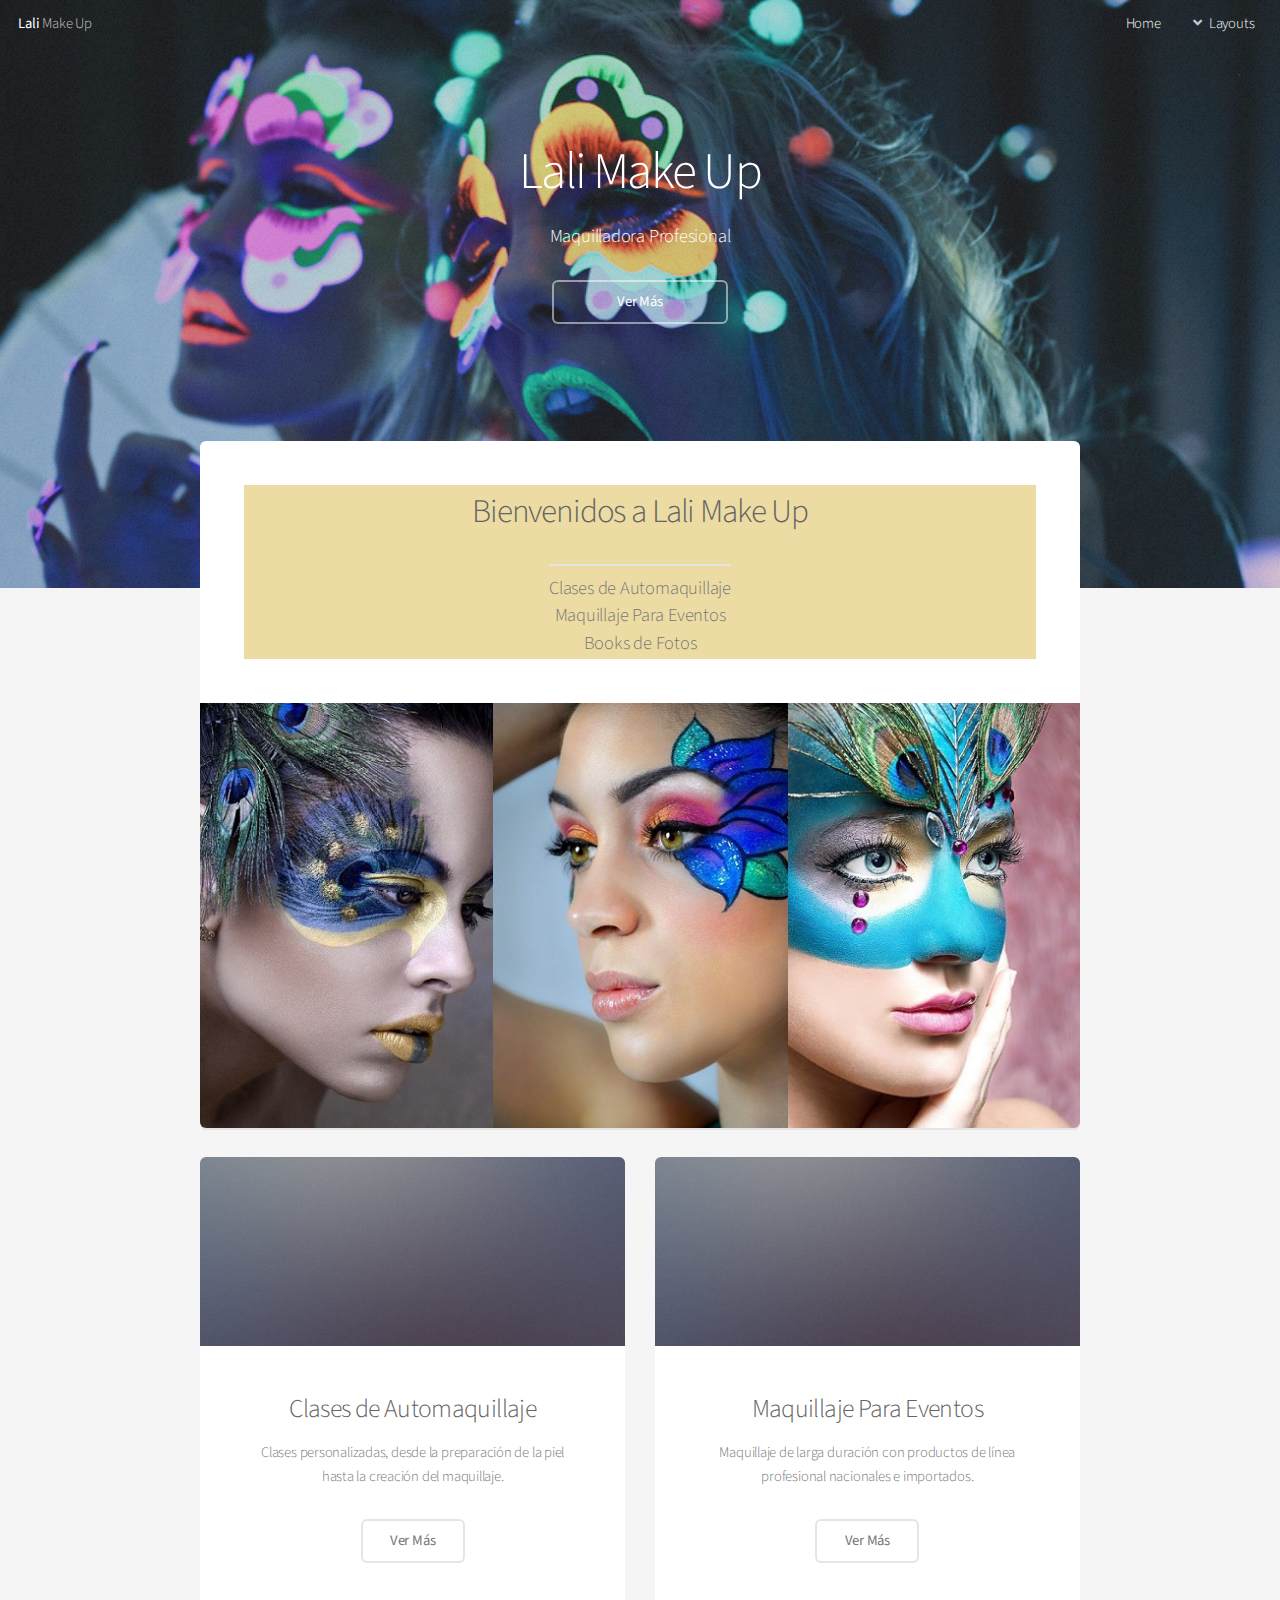
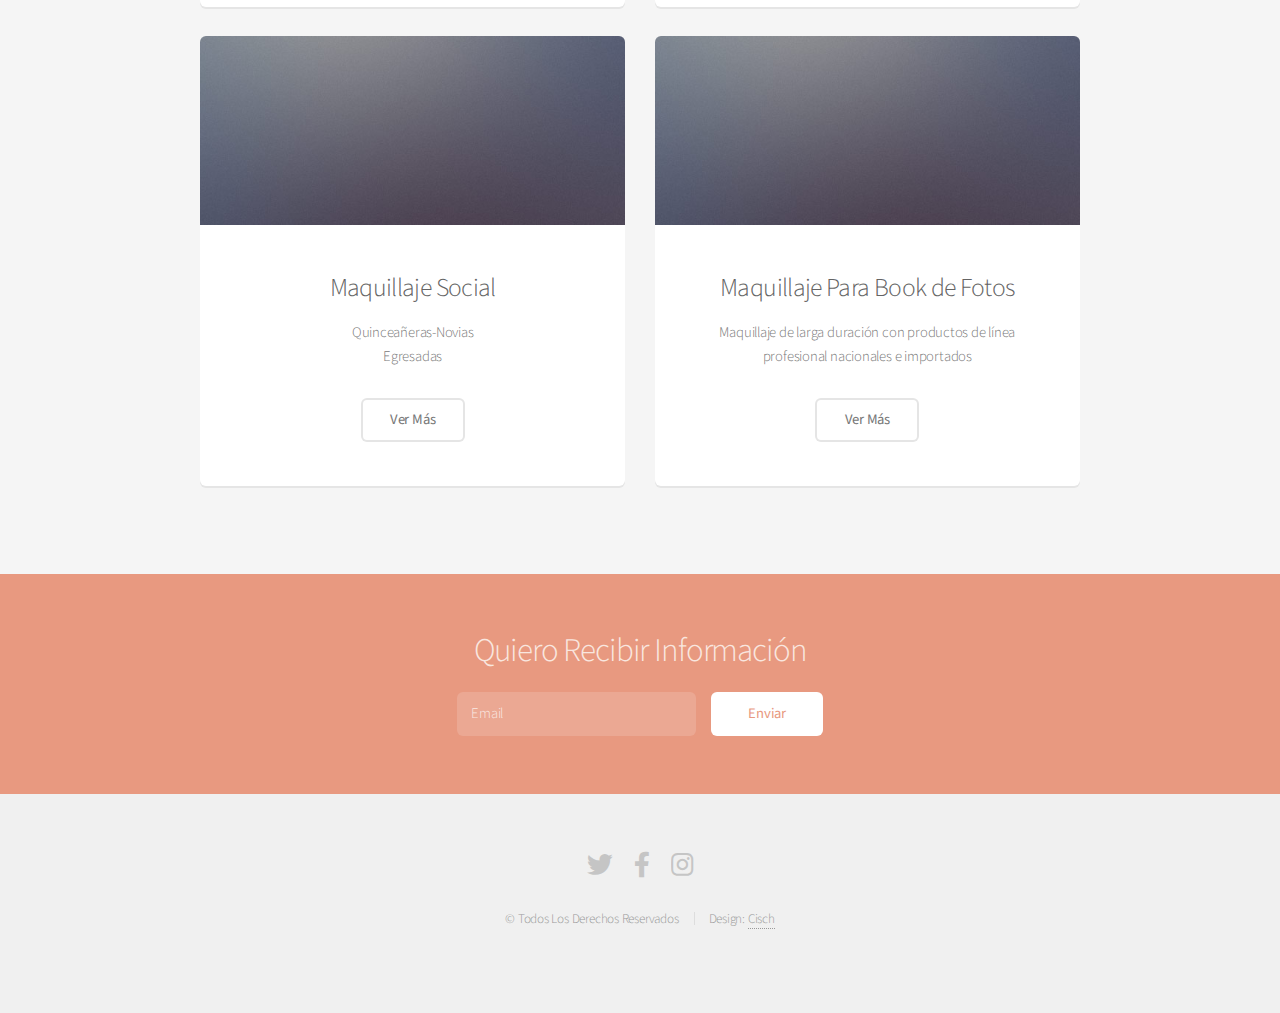
==== Agustina/Maquetado/index.html @ fdf8bd2b "Lali" ====
<!DOCTYPE HTML>
<html>

<head>
	<title>Lali MakeUp</title>
	<meta charset="utf-8" />
	<meta name="viewport" content="width=device-width, initial-scale=1, user-scalable=no" />
	<link rel="stylesheet" href="assets/css/main.css" />
</head>

<body class="landing is-preload">
	<div id="page-wrapper">
		<header id="header" class="alt">
			<h1><a href="index.html">Lali</a> Make Up</h1>
			<nav id="nav">
				<ul>
					<li><a href="index.html">Home</a></li>
					<li>
						<a href="#" class="icon solid fa-angle-down">Layouts</a>
						<ul>
							<li><a href="generic.html">Nosotros</a></li>
							<li><a href="contact.html">Contacto</a></li>
							<!-- <li><a href="elements.html">Elements</a></li> -->
							<li>
								<a href="#">Maquillajes</a>
								<ul>
									<li><a href="#">Automaquillaje</a></li>
									<li><a href="#">Eventos</a></li>
									<li><a href="#">Book de Fotos</a></li>
									<li><a href="#">Social</a></li>
								</ul>
							</li>
						</ul>
					</li>
				</ul>
			</nav>
		</header>

		<!-- Banner -->
		<section id="banner">
			<h2>Lali Make Up</h2>
			<p>Maquilladora Profesional</p>
			<ul class="actions special">
				<li><a href="#" class="button">Ver Más</a></li>
			</ul>
		</section>

		<!-- Main -->
		<section id="main" class="container">

			<section class="box special">
				<header class="major">
					<h2>Bienvenidos a Lali Make Up
						<br />
					</h2>
					<p>Clases de Automaquillaje
						<br />
						Maquillaje Para Eventos
						<br />
						Books de Fotos
					</p>
				</header>
				<span class="image featured"><img src="images/pic01.jpg" alt="" /></span>
			</section>

			<!-- <section class="box special features">
						<div class="features-row">
							<section>
								<span class="icon solid major fa-bolt accent2"></span>
								<h3>Magna etiam</h3>
								<p>Integer volutpat ante et accumsan commophasellus sed aliquam feugiat lorem aliquet ut enim rutrum phasellus iaculis accumsan dolore magna aliquam veroeros.</p>
							</section>
							<section>
								<span class="icon solid major fa-chart-area accent3"></span>
								<h3>Ipsum dolor</h3>
								<p>Integer volutpat ante et accumsan commophasellus sed aliquam feugiat lorem aliquet ut enim rutrum phasellus iaculis accumsan dolore magna aliquam veroeros.</p>
							</section>
						</div>
						<div class="features-row">
							<section>
								<span class="icon solid major fa-cloud accent4"></span>
								<h3>Sed feugiat</h3>
								<p>Integer volutpat ante et accumsan commophasellus sed aliquam feugiat lorem aliquet ut enim rutrum phasellus iaculis accumsan dolore magna aliquam veroeros.</p>
							</section>
							<section>
								<span class="icon solid major fa-lock accent5"></span>
								<h3>Enim phasellus</h3>
								<p>Integer volutpat ante et accumsan commophasellus sed aliquam feugiat lorem aliquet ut enim rutrum phasellus iaculis accumsan dolore magna aliquam veroeros.</p>
							</section>
						</div>
					</section> -->

			<div class="row">
				<div class="col-6 col-12-narrower">

					<section class="box special">
						<span class="image featured"><img src="images/pic02.jpg" alt="" /></span>
						<h3>Clases de Automaquillaje</h3>
						<p>Clases personalizadas, desde la preparación de la piel hasta la creación del maquillaje.</p>
						<ul class="actions special">
							<li><a href="#" class="button alt">Ver Más</a></li>
						</ul>
					</section>

				</div>
				<div class="col-6 col-12-narrower">

					<section class="box special">
						<span class="image featured"><img src="images/pic03.jpg" alt="" /></span>
						<h3>Maquillaje Para Eventos</h3>
						<p>Maquillaje de larga duración con productos de línea profesional nacionales e importados.</p>
						<ul class="actions special">
							<li><a href="#" class="button alt">Ver Más</a></li>
						</ul>
					</section>

				</div>
			</div>
			<div class="row">
				<div class="col-6 col-12-narrower">

					<section class="box special">
						<span class="image featured"><img src="images/pic02.jpg" alt="" /></span>
						<h3>Maquillaje Social</h3>
						<p>Quinceañeras-Novias
							<br/>
							Egresadas
						</p>
						<ul class="actions special">
							<li><a href="#" class="button alt">Ver Más</a></li>
						</ul>
					</section>

				</div>
				<div class="col-6 col-12-narrower">

					<section class="box special">
						<span class="image featured"><img src="images/pic03.jpg" alt="" /></span>
						<h3>Maquillaje Para Book de Fotos</h3>
						<p>Maquillaje de larga duración con productos de línea profesional nacionales e importados</p>
						<ul class="actions special">
							<li><a href="#" class="button alt">Ver Más</a></li>
						</ul>
					</section>

				</div>
			</div>

		</section>



		<!-- CTA -->
		<section id="cta">

			<h2>Quiero Recibir Información</h2>
			<form>
				<div class="row gtr-50 gtr-uniform">
					<div class="col-8 col-12-mobilep">
						<input type="email" name="email" id="email" placeholder="Email" />
					</div>
					<div class="col-4 col-12-mobilep">
						<input type="submit" value="Enviar" class="fit" />
					</div>
				</div>
			</form>

		</section>

		<!-- Footer -->
		<footer id="footer">
			<ul class="icons">
				<li><a href="#" class="icon brands fa-twitter"><span class="label">Twitter</span></a></li>
				<li><a href="#" class="icon brands fa-facebook-f"><span class="label">Facebook</span></a></li>
				<li><a href="#" class="icon brands fa-instagram"><span class="label">Instagram</span></a></li>
			</ul>
			<ul class="copyright">
				<li>&copy; Todos Los Derechos Reservados</li>
				<li>Design: <a href="·">Cisch</a></li>
			</ul>
		</footer>

	</div>

	<!-- Scripts -->
	<script src="assets/js/jquery.min.js"></script>
	<script src="assets/js/jquery.dropotron.min.js"></script>
	<script src="assets/js/jquery.scrollex.min.js"></script>
	<script src="assets/js/browser.min.js"></script>
	<script src="assets/js/breakpoints.min.js"></script>
	<script src="assets/js/util.js"></script>
	<script src="assets/js/main.js"></script>

</body>

</html>
---- Agustina/Maquetado/assets/css/main.css ----
@import url("fontawesome-all.min.css");
@import url("https://fonts.googleapis.com/css?family=Source+Sans+Pro:300,400,300italic,400italic");

/*
	Alpha by HTML5 UP
	html5up.net | @ajlkn
	Free for personal and commercial use under the CCA 3.0 license (html5up.net/license)
*/

/* Reset */

/* Based on meyerweb.com/eric/tools/css/reset (v2.0 | 20110126 | License: public domain) */

	html, body, div, span, applet, object,
	iframe, h1, h2, h3, h4, h5, h6, p, blockquote,
	pre, a, abbr, acronym, address, big, cite,
	code, del, dfn, em, img, ins, kbd, q, s, samp,
	small, strike, strong, sub, sup, tt, var, b,
	u, i, center, dl, dt, dd, ol, ul, li, fieldset,
	form, label, legend, table, caption, tbody,
	tfoot, thead, tr, th, td, article, aside,
	canvas, details, embed, figure, figcaption,
	footer, header, hgroup, menu, nav, output, ruby,
	section, summary, time, mark, audio, video {
		margin: 0;
		padding: 0;
		border: 0;
		font-size: 100%;
		font: inherit;
		vertical-align: baseline;
	}

	article, aside, details, figcaption, figure,
	footer, header, hgroup, menu, nav, section {
		display: block;
	}

	body {
		line-height: 1;
	}

	ol, ul {
		list-style: none;
	}

	blockquote, q {
		quotes: none;
	}

		blockquote:before, blockquote:after, q:before, q:after {
			content: '';
			content: none;
		}

	table {
		border-collapse: collapse;
		border-spacing: 0;
	}

	body {
		-webkit-text-size-adjust: none;
	}

	mark {
		background-color: transparent;
		color: inherit;
	}

	input::-moz-focus-inner {
		border: 0;
		padding: 0;
	}

	input, select, textarea {
		-moz-appearance: none;
		-webkit-appearance: none;
		-ms-appearance: none;
		appearance: none;
	}

/* Basic */

	@-ms-viewport {
		width: device-width;
	}

	body {
		-ms-overflow-style: scrollbar;
	}

	@media screen and (max-width: 480px) {

		html, body {
			min-width: 320px;
		}

	}

	html {
		box-sizing: border-box;
	}

	*, *:before, *:after {
		box-sizing: inherit;
	}

	body {
		background: #f5f5f5;
	}

	body, input, select, textarea {
		color: #777;
		font-family: "Source Sans Pro", sans-serif;
		font-size: 16pt;
		font-weight: 300;
		line-height: 1.65em;
		letter-spacing: -0.015em;
	}

	a {
		-moz-transition: color 0.2s ease-in-out, border-bottom-color 0.2s ease-in-out;
		-webkit-transition: color 0.2s ease-in-out, border-bottom-color 0.2s ease-in-out;
		-ms-transition: color 0.2s ease-in-out, border-bottom-color 0.2s ease-in-out;
		transition: color 0.2s ease-in-out, border-bottom-color 0.2s ease-in-out;
		border-bottom: dotted 1px;
		color: #e89980;
		text-decoration: none;
	}

		a:hover {
			border-bottom-color: transparent;
		}

	strong, b {
		color: #646464;
		font-weight: 400;
	}

	em, i {
		font-style: italic;
	}

	p {
		margin: 0 0 2em 0;
	}

	h1, h2, h3, h4, h5, h6 {
		color: #646464;
		font-weight: 300;
		line-height: 1em;
		margin: 0 0 0.5em 0;
	}

		h1 a, h2 a, h3 a, h4 a, h5 a, h6 a {
			color: inherit;
			text-decoration: none;
		}

	h2 {
		font-size: 2.25em;
		line-height: 1.5em;
		letter-spacing: -0.035em;
	}

	h3 {
		font-size: 1.75em;
		line-height: 1.5em;
		letter-spacing: -0.025em;
	}

	h4 {
		font-size: 1.1em;
		line-height: 1.5em;
		letter-spacing: 0;
	}

	h5 {
		font-size: 0.9em;
		line-height: 1.5em;
		letter-spacing: 0;
	}

	h6 {
		font-size: 0.7em;
		line-height: 1.5em;
		letter-spacing: 0;
	}

	sub {
		font-size: 0.8em;
		position: relative;
		top: 0.5em;
	}

	sup {
		font-size: 0.8em;
		position: relative;
		top: -0.5em;
	}

	hr {
		border: 0;
		border-bottom: solid 2px #e5e5e5;
		margin: 2em 0;
	}

		hr.major {
			margin: 3em 0;
		}

	blockquote {
		border-left: solid 4px #e5e5e5;
		font-style: italic;
		margin: 0 0 2em 0;
		padding: 0.5em 0 0.5em 2em;
	}

	pre {
		-webkit-overflow-scrolling: touch;
		background: #f8f8f8;
		border-radius: 6px;
		border: solid 1px #e5e5e5;
		font-family: monospace;
		font-size: 0.9em;
		line-height: 1.75em;
		margin: 0 0 2em 0;
		overflow-x: auto;
		padding: 1em 1.5em;
	}

	code {
		background: #f8f8f8;
		border-radius: 6px;
		border: solid 1px #e5e5e5;
		font-family: monospace;
		font-size: 0.9em;
		margin: 0 0.25em;
		padding: 0.25em 0.65em;
	}

	.align-left {
		text-align: left;
	}

	.align-center {
		text-align: center;
	}

	.align-right {
		text-align: right;
	}

/* Row */

	.row {
		display: flex;
		flex-wrap: wrap;
		box-sizing: border-box;
		align-items: stretch;
	}

		.row > * {
			box-sizing: border-box;
		}

		.row.gtr-uniform > * > :last-child {
			margin-bottom: 0;
		}

		.row.aln-left {
			justify-content: flex-start;
		}

		.row.aln-center {
			justify-content: center;
		}

		.row.aln-right {
			justify-content: flex-end;
		}

		.row.aln-top {
			align-items: flex-start;
		}

		.row.aln-middle {
			align-items: center;
		}

		.row.aln-bottom {
			align-items: flex-end;
		}

		.row > .imp {
			order: -1;
		}

		.row > .col-1 {
			width: 8.33333%;
		}

		.row > .off-1 {
			margin-left: 8.33333%;
		}

		.row > .col-2 {
			width: 16.66667%;
		}

		.row > .off-2 {
			margin-left: 16.66667%;
		}

		.row > .col-3 {
			width: 25%;
		}

		.row > .off-3 {
			margin-left: 25%;
		}

		.row > .col-4 {
			width: 33.33333%;
		}

		.row > .off-4 {
			margin-left: 33.33333%;
		}

		.row > .col-5 {
			width: 41.66667%;
		}

		.row > .off-5 {
			margin-left: 41.66667%;
		}

		.row > .col-6 {
			width: 50%;
		}

		.row > .off-6 {
			margin-left: 50%;
		}

		.row > .col-7 {
			width: 58.33333%;
		}

		.row > .off-7 {
			margin-left: 58.33333%;
		}

		.row > .col-8 {
			width: 66.66667%;
		}

		.row > .off-8 {
			margin-left: 66.66667%;
		}

		.row > .col-9 {
			width: 75%;
		}

		.row > .off-9 {
			margin-left: 75%;
		}

		.row > .col-10 {
			width: 83.33333%;
		}

		.row > .off-10 {
			margin-left: 83.33333%;
		}

		.row > .col-11 {
			width: 91.66667%;
		}

		.row > .off-11 {
			margin-left: 91.66667%;
		}

		.row > .col-12 {
			width: 100%;
		}

		.row > .off-12 {
			margin-left: 100%;
		}

		.row.gtr-0 {
			margin-top: 0;
			margin-left: 0em;
		}

			.row.gtr-0 > * {
				padding: 0 0 0 0em;
			}

			.row.gtr-0.gtr-uniform {
				margin-top: 0em;
			}

				.row.gtr-0.gtr-uniform > * {
					padding-top: 0em;
				}

		.row.gtr-25 {
			margin-top: 0;
			margin-left: -0.5em;
		}

			.row.gtr-25 > * {
				padding: 0 0 0 0.5em;
			}

			.row.gtr-25.gtr-uniform {
				margin-top: -0.5em;
			}

				.row.gtr-25.gtr-uniform > * {
					padding-top: 0.5em;
				}

		.row.gtr-50 {
			margin-top: 0;
			margin-left: -1em;
		}

			.row.gtr-50 > * {
				padding: 0 0 0 1em;
			}

			.row.gtr-50.gtr-uniform {
				margin-top: -1em;
			}

				.row.gtr-50.gtr-uniform > * {
					padding-top: 1em;
				}

		.row {
			margin-top: 0;
			margin-left: -2em;
		}

			.row > * {
				padding: 0 0 0 2em;
			}

			.row.gtr-uniform {
				margin-top: -2em;
			}

				.row.gtr-uniform > * {
					padding-top: 2em;
				}

		.row.gtr-150 {
			margin-top: 0;
			margin-left: -3em;
		}

			.row.gtr-150 > * {
				padding: 0 0 0 3em;
			}

			.row.gtr-150.gtr-uniform {
				margin-top: -3em;
			}

				.row.gtr-150.gtr-uniform > * {
					padding-top: 3em;
				}

		.row.gtr-200 {
			margin-top: 0;
			margin-left: -4em;
		}

			.row.gtr-200 > * {
				padding: 0 0 0 4em;
			}

			.row.gtr-200.gtr-uniform {
				margin-top: -4em;
			}

				.row.gtr-200.gtr-uniform > * {
					padding-top: 4em;
				}

		@media screen and (max-width: 1680px) {

			.row {
				display: flex;
				flex-wrap: wrap;
				box-sizing: border-box;
				align-items: stretch;
			}

				.row > * {
					box-sizing: border-box;
				}

				.row.gtr-uniform > * > :last-child {
					margin-bottom: 0;
				}

				.row.aln-left {
					justify-content: flex-start;
				}

				.row.aln-center {
					justify-content: center;
				}

				.row.aln-right {
					justify-content: flex-end;
				}

				.row.aln-top {
					align-items: flex-start;
				}

				.row.aln-middle {
					align-items: center;
				}

				.row.aln-bottom {
					align-items: flex-end;
				}

				.row > .imp-wide {
					order: -1;
				}

				.row > .col-1-wide {
					width: 8.33333%;
				}

				.row > .off-1-wide {
					margin-left: 8.33333%;
				}

				.row > .col-2-wide {
					width: 16.66667%;
				}

				.row > .off-2-wide {
					margin-left: 16.66667%;
				}

				.row > .col-3-wide {
					width: 25%;
				}

				.row > .off-3-wide {
					margin-left: 25%;
				}

				.row > .col-4-wide {
					width: 33.33333%;
				}

				.row > .off-4-wide {
					margin-left: 33.33333%;
				}

				.row > .col-5-wide {
					width: 41.66667%;
				}

				.row > .off-5-wide {
					margin-left: 41.66667%;
				}

				.row > .col-6-wide {
					width: 50%;
				}

				.row > .off-6-wide {
					margin-left: 50%;
				}

				.row > .col-7-wide {
					width: 58.33333%;
				}

				.row > .off-7-wide {
					margin-left: 58.33333%;
				}

				.row > .col-8-wide {
					width: 66.66667%;
				}

				.row > .off-8-wide {
					margin-left: 66.66667%;
				}

				.row > .col-9-wide {
					width: 75%;
				}

				.row > .off-9-wide {
					margin-left: 75%;
				}

				.row > .col-10-wide {
					width: 83.33333%;
				}

				.row > .off-10-wide {
					margin-left: 83.33333%;
				}

				.row > .col-11-wide {
					width: 91.66667%;
				}

				.row > .off-11-wide {
					margin-left: 91.66667%;
				}

				.row > .col-12-wide {
					width: 100%;
				}

				.row > .off-12-wide {
					margin-left: 100%;
				}

				.row.gtr-0 {
					margin-top: 0;
					margin-left: 0em;
				}

					.row.gtr-0 > * {
						padding: 0 0 0 0em;
					}

					.row.gtr-0.gtr-uniform {
						margin-top: 0em;
					}

						.row.gtr-0.gtr-uniform > * {
							padding-top: 0em;
						}

				.row.gtr-25 {
					margin-top: 0;
					margin-left: -0.5em;
				}

					.row.gtr-25 > * {
						padding: 0 0 0 0.5em;
					}

					.row.gtr-25.gtr-uniform {
						margin-top: -0.5em;
					}

						.row.gtr-25.gtr-uniform > * {
							padding-top: 0.5em;
						}

				.row.gtr-50 {
					margin-top: 0;
					margin-left: -1em;
				}

					.row.gtr-50 > * {
						padding: 0 0 0 1em;
					}

					.row.gtr-50.gtr-uniform {
						margin-top: -1em;
					}

						.row.gtr-50.gtr-uniform > * {
							padding-top: 1em;
						}

				.row {
					margin-top: 0;
					margin-left: -2em;
				}

					.row > * {
						padding: 0 0 0 2em;
					}

					.row.gtr-uniform {
						margin-top: -2em;
					}

						.row.gtr-uniform > * {
							padding-top: 2em;
						}

				.row.gtr-150 {
					margin-top: 0;
					margin-left: -3em;
				}

					.row.gtr-150 > * {
						padding: 0 0 0 3em;
					}

					.row.gtr-150.gtr-uniform {
						margin-top: -3em;
					}

						.row.gtr-150.gtr-uniform > * {
							padding-top: 3em;
						}

				.row.gtr-200 {
					margin-top: 0;
					margin-left: -4em;
				}

					.row.gtr-200 > * {
						padding: 0 0 0 4em;
					}

					.row.gtr-200.gtr-uniform {
						margin-top: -4em;
					}

						.row.gtr-200.gtr-uniform > * {
							padding-top: 4em;
						}

		}

		@media screen and (max-width: 1280px) {

			.row {
				display: flex;
				flex-wrap: wrap;
				box-sizing: border-box;
				align-items: stretch;
			}

				.row > * {
					box-sizing: border-box;
				}

				.row.gtr-uniform > * > :last-child {
					margin-bottom: 0;
				}

				.row.aln-left {
					justify-content: flex-start;
				}

				.row.aln-center {
					justify-content: center;
				}

				.row.aln-right {
					justify-content: flex-end;
				}

				.row.aln-top {
					align-items: flex-start;
				}

				.row.aln-middle {
					align-items: center;
				}

				.row.aln-bottom {
					align-items: flex-end;
				}

				.row > .imp-normal {
					order: -1;
				}

				.row > .col-1-normal {
					width: 8.33333%;
				}

				.row > .off-1-normal {
					margin-left: 8.33333%;
				}

				.row > .col-2-normal {
					width: 16.66667%;
				}

				.row > .off-2-normal {
					margin-left: 16.66667%;
				}

				.row > .col-3-normal {
					width: 25%;
				}

				.row > .off-3-normal {
					margin-left: 25%;
				}

				.row > .col-4-normal {
					width: 33.33333%;
				}

				.row > .off-4-normal {
					margin-left: 33.33333%;
				}

				.row > .col-5-normal {
					width: 41.66667%;
				}

				.row > .off-5-normal {
					margin-left: 41.66667%;
				}

				.row > .col-6-normal {
					width: 50%;
				}

				.row > .off-6-normal {
					margin-left: 50%;
				}

				.row > .col-7-normal {
					width: 58.33333%;
				}

				.row > .off-7-normal {
					margin-left: 58.33333%;
				}

				.row > .col-8-normal {
					width: 66.66667%;
				}

				.row > .off-8-normal {
					margin-left: 66.66667%;
				}

				.row > .col-9-normal {
					width: 75%;
				}

				.row > .off-9-normal {
					margin-left: 75%;
				}

				.row > .col-10-normal {
					width: 83.33333%;
				}

				.row > .off-10-normal {
					margin-left: 83.33333%;
				}

				.row > .col-11-normal {
					width: 91.66667%;
				}

				.row > .off-11-normal {
					margin-left: 91.66667%;
				}

				.row > .col-12-normal {
					width: 100%;
				}

				.row > .off-12-normal {
					margin-left: 100%;
				}

				.row.gtr-0 {
					margin-top: 0;
					margin-left: 0em;
				}

					.row.gtr-0 > * {
						padding: 0 0 0 0em;
					}

					.row.gtr-0.gtr-uniform {
						margin-top: 0em;
					}

						.row.gtr-0.gtr-uniform > * {
							padding-top: 0em;
						}

				.row.gtr-25 {
					margin-top: 0;
					margin-left: -0.5em;
				}

					.row.gtr-25 > * {
						padding: 0 0 0 0.5em;
					}

					.row.gtr-25.gtr-uniform {
						margin-top: -0.5em;
					}

						.row.gtr-25.gtr-uniform > * {
							padding-top: 0.5em;
						}

				.row.gtr-50 {
					margin-top: 0;
					margin-left: -1em;
				}

					.row.gtr-50 > * {
						padding: 0 0 0 1em;
					}

					.row.gtr-50.gtr-uniform {
						margin-top: -1em;
					}

						.row.gtr-50.gtr-uniform > * {
							padding-top: 1em;
						}

				.row {
					margin-top: 0;
					margin-left: -2em;
				}

					.row > * {
						padding: 0 0 0 2em;
					}

					.row.gtr-uniform {
						margin-top: -2em;
					}

						.row.gtr-uniform > * {
							padding-top: 2em;
						}

				.row.gtr-150 {
					margin-top: 0;
					margin-left: -3em;
				}

					.row.gtr-150 > * {
						padding: 0 0 0 3em;
					}

					.row.gtr-150.gtr-uniform {
						margin-top: -3em;
					}

						.row.gtr-150.gtr-uniform > * {
							padding-top: 3em;
						}

				.row.gtr-200 {
					margin-top: 0;
					margin-left: -4em;
				}

					.row.gtr-200 > * {
						padding: 0 0 0 4em;
					}

					.row.gtr-200.gtr-uniform {
						margin-top: -4em;
					}

						.row.gtr-200.gtr-uniform > * {
							padding-top: 4em;
						}

		}

		@media screen and (max-width: 980px) {

			.row {
				display: flex;
				flex-wrap: wrap;
				box-sizing: border-box;
				align-items: stretch;
			}

				.row > * {
					box-sizing: border-box;
				}

				.row.gtr-uniform > * > :last-child {
					margin-bottom: 0;
				}

				.row.aln-left {
					justify-content: flex-start;
				}

				.row.aln-center {
					justify-content: center;
				}

				.row.aln-right {
					justify-content: flex-end;
				}

				.row.aln-top {
					align-items: flex-start;
				}

				.row.aln-middle {
					align-items: center;
				}

				.row.aln-bottom {
					align-items: flex-end;
				}

				.row > .imp-narrow {
					order: -1;
				}

				.row > .col-1-narrow {
					width: 8.33333%;
				}

				.row > .off-1-narrow {
					margin-left: 8.33333%;
				}

				.row > .col-2-narrow {
					width: 16.66667%;
				}

				.row > .off-2-narrow {
					margin-left: 16.66667%;
				}

				.row > .col-3-narrow {
					width: 25%;
				}

				.row > .off-3-narrow {
					margin-left: 25%;
				}

				.row > .col-4-narrow {
					width: 33.33333%;
				}

				.row > .off-4-narrow {
					margin-left: 33.33333%;
				}

				.row > .col-5-narrow {
					width: 41.66667%;
				}

				.row > .off-5-narrow {
					margin-left: 41.66667%;
				}

				.row > .col-6-narrow {
					width: 50%;
				}

				.row > .off-6-narrow {
					margin-left: 50%;
				}

				.row > .col-7-narrow {
					width: 58.33333%;
				}

				.row > .off-7-narrow {
					margin-left: 58.33333%;
				}

				.row > .col-8-narrow {
					width: 66.66667%;
				}

				.row > .off-8-narrow {
					margin-left: 66.66667%;
				}

				.row > .col-9-narrow {
					width: 75%;
				}

				.row > .off-9-narrow {
					margin-left: 75%;
				}

				.row > .col-10-narrow {
					width: 83.33333%;
				}

				.row > .off-10-narrow {
					margin-left: 83.33333%;
				}

				.row > .col-11-narrow {
					width: 91.66667%;
				}

				.row > .off-11-narrow {
					margin-left: 91.66667%;
				}

				.row > .col-12-narrow {
					width: 100%;
				}

				.row > .off-12-narrow {
					margin-left: 100%;
				}

				.row.gtr-0 {
					margin-top: 0;
					margin-left: 0em;
				}

					.row.gtr-0 > * {
						padding: 0 0 0 0em;
					}

					.row.gtr-0.gtr-uniform {
						margin-top: 0em;
					}

						.row.gtr-0.gtr-uniform > * {
							padding-top: 0em;
						}

				.row.gtr-25 {
					margin-top: 0;
					margin-left: -0.5em;
				}

					.row.gtr-25 > * {
						padding: 0 0 0 0.5em;
					}

					.row.gtr-25.gtr-uniform {
						margin-top: -0.5em;
					}

						.row.gtr-25.gtr-uniform > * {
							padding-top: 0.5em;
						}

				.row.gtr-50 {
					margin-top: 0;
					margin-left: -1em;
				}

					.row.gtr-50 > * {
						padding: 0 0 0 1em;
					}

					.row.gtr-50.gtr-uniform {
						margin-top: -1em;
					}

						.row.gtr-50.gtr-uniform > * {
							padding-top: 1em;
						}

				.row {
					margin-top: 0;
					margin-left: -2em;
				}

					.row > * {
						padding: 0 0 0 2em;
					}

					.row.gtr-uniform {
						margin-top: -2em;
					}

						.row.gtr-uniform > * {
							padding-top: 2em;
						}

				.row.gtr-150 {
					margin-top: 0;
					margin-left: -3em;
				}

					.row.gtr-150 > * {
						padding: 0 0 0 3em;
					}

					.row.gtr-150.gtr-uniform {
						margin-top: -3em;
					}

						.row.gtr-150.gtr-uniform > * {
							padding-top: 3em;
						}

				.row.gtr-200 {
					margin-top: 0;
					margin-left: -4em;
				}

					.row.gtr-200 > * {
						padding: 0 0 0 4em;
					}

					.row.gtr-200.gtr-uniform {
						margin-top: -4em;
					}

						.row.gtr-200.gtr-uniform > * {
							padding-top: 4em;
						}

		}

		@media screen and (max-width: 840px) {

			.row {
				display: flex;
				flex-wrap: wrap;
				box-sizing: border-box;
				align-items: stretch;
			}

				.row > * {
					box-sizing: border-box;
				}

				.row.gtr-uniform > * > :last-child {
					margin-bottom: 0;
				}

				.row.aln-left {
					justify-content: flex-start;
				}

				.row.aln-center {
					justify-content: center;
				}

				.row.aln-right {
					justify-content: flex-end;
				}

				.row.aln-top {
					align-items: flex-start;
				}

				.row.aln-middle {
					align-items: center;
				}

				.row.aln-bottom {
					align-items: flex-end;
				}

				.row > .imp-narrower {
					order: -1;
				}

				.row > .col-1-narrower {
					width: 8.33333%;
				}

				.row > .off-1-narrower {
					margin-left: 8.33333%;
				}

				.row > .col-2-narrower {
					width: 16.66667%;
				}

				.row > .off-2-narrower {
					margin-left: 16.66667%;
				}

				.row > .col-3-narrower {
					width: 25%;
				}

				.row > .off-3-narrower {
					margin-left: 25%;
				}

				.row > .col-4-narrower {
					width: 33.33333%;
				}

				.row > .off-4-narrower {
					margin-left: 33.33333%;
				}

				.row > .col-5-narrower {
					width: 41.66667%;
				}

				.row > .off-5-narrower {
					margin-left: 41.66667%;
				}

				.row > .col-6-narrower {
					width: 50%;
				}

				.row > .off-6-narrower {
					margin-left: 50%;
				}

				.row > .col-7-narrower {
					width: 58.33333%;
				}

				.row > .off-7-narrower {
					margin-left: 58.33333%;
				}

				.row > .col-8-narrower {
					width: 66.66667%;
				}

				.row > .off-8-narrower {
					margin-left: 66.66667%;
				}

				.row > .col-9-narrower {
					width: 75%;
				}

				.row > .off-9-narrower {
					margin-left: 75%;
				}

				.row > .col-10-narrower {
					width: 83.33333%;
				}

				.row > .off-10-narrower {
					margin-left: 83.33333%;
				}

				.row > .col-11-narrower {
					width: 91.66667%;
				}

				.row > .off-11-narrower {
					margin-left: 91.66667%;
				}

				.row > .col-12-narrower {
					width: 100%;
				}

				.row > .off-12-narrower {
					margin-left: 100%;
				}

				.row.gtr-0 {
					margin-top: 0;
					margin-left: 0em;
				}

					.row.gtr-0 > * {
						padding: 0 0 0 0em;
					}

					.row.gtr-0.gtr-uniform {
						margin-top: 0em;
					}

						.row.gtr-0.gtr-uniform > * {
							padding-top: 0em;
						}

				.row.gtr-25 {
					margin-top: 0;
					margin-left: -0.5em;
				}

					.row.gtr-25 > * {
						padding: 0 0 0 0.5em;
					}

					.row.gtr-25.gtr-uniform {
						margin-top: -0.5em;
					}

						.row.gtr-25.gtr-uniform > * {
							padding-top: 0.5em;
						}

				.row.gtr-50 {
					margin-top: 0;
					margin-left: -1em;
				}

					.row.gtr-50 > * {
						padding: 0 0 0 1em;
					}

					.row.gtr-50.gtr-uniform {
						margin-top: -1em;
					}

						.row.gtr-50.gtr-uniform > * {
							padding-top: 1em;
						}

				.row {
					margin-top: 0;
					margin-left: -2em;
				}

					.row > * {
						padding: 0 0 0 2em;
					}

					.row.gtr-uniform {
						margin-top: -2em;
					}

						.row.gtr-uniform > * {
							padding-top: 2em;
						}

				.row.gtr-150 {
					margin-top: 0;
					margin-left: -3em;
				}

					.row.gtr-150 > * {
						padding: 0 0 0 3em;
					}

					.row.gtr-150.gtr-uniform {
						margin-top: -3em;
					}

						.row.gtr-150.gtr-uniform > * {
							padding-top: 3em;
						}

				.row.gtr-200 {
					margin-top: 0;
					margin-left: -4em;
				}

					.row.gtr-200 > * {
						padding: 0 0 0 4em;
					}

					.row.gtr-200.gtr-uniform {
						margin-top: -4em;
					}

						.row.gtr-200.gtr-uniform > * {
							padding-top: 4em;
						}

		}

		@media screen and (max-width: 736px) {

			.row {
				display: flex;
				flex-wrap: wrap;
				box-sizing: border-box;
				align-items: stretch;
			}

				.row > * {
					box-sizing: border-box;
				}

				.row.gtr-uniform > * > :last-child {
					margin-bottom: 0;
				}

				.row.aln-left {
					justify-content: flex-start;
				}

				.row.aln-center {
					justify-content: center;
				}

				.row.aln-right {
					justify-content: flex-end;
				}

				.row.aln-top {
					align-items: flex-start;
				}

				.row.aln-middle {
					align-items: center;
				}

				.row.aln-bottom {
					align-items: flex-end;
				}

				.row > .imp-mobile {
					order: -1;
				}

				.row > .col-1-mobile {
					width: 8.33333%;
				}

				.row > .off-1-mobile {
					margin-left: 8.33333%;
				}

				.row > .col-2-mobile {
					width: 16.66667%;
				}

				.row > .off-2-mobile {
					margin-left: 16.66667%;
				}

				.row > .col-3-mobile {
					width: 25%;
				}

				.row > .off-3-mobile {
					margin-left: 25%;
				}

				.row > .col-4-mobile {
					width: 33.33333%;
				}

				.row > .off-4-mobile {
					margin-left: 33.33333%;
				}

				.row > .col-5-mobile {
					width: 41.66667%;
				}

				.row > .off-5-mobile {
					margin-left: 41.66667%;
				}

				.row > .col-6-mobile {
					width: 50%;
				}

				.row > .off-6-mobile {
					margin-left: 50%;
				}

				.row > .col-7-mobile {
					width: 58.33333%;
				}

				.row > .off-7-mobile {
					margin-left: 58.33333%;
				}

				.row > .col-8-mobile {
					width: 66.66667%;
				}

				.row > .off-8-mobile {
					margin-left: 66.66667%;
				}

				.row > .col-9-mobile {
					width: 75%;
				}

				.row > .off-9-mobile {
					margin-left: 75%;
				}

				.row > .col-10-mobile {
					width: 83.33333%;
				}

				.row > .off-10-mobile {
					margin-left: 83.33333%;
				}

				.row > .col-11-mobile {
					width: 91.66667%;
				}

				.row > .off-11-mobile {
					margin-left: 91.66667%;
				}

				.row > .col-12-mobile {
					width: 100%;
				}

				.row > .off-12-mobile {
					margin-left: 100%;
				}

				.row.gtr-0 {
					margin-top: 0;
					margin-left: 0em;
				}

					.row.gtr-0 > * {
						padding: 0 0 0 0em;
					}

					.row.gtr-0.gtr-uniform {
						margin-top: 0em;
					}

						.row.gtr-0.gtr-uniform > * {
							padding-top: 0em;
						}

				.row.gtr-25 {
					margin-top: 0;
					margin-left: -0.5em;
				}

					.row.gtr-25 > * {
						padding: 0 0 0 0.5em;
					}

					.row.gtr-25.gtr-uniform {
						margin-top: -0.5em;
					}

						.row.gtr-25.gtr-uniform > * {
							padding-top: 0.5em;
						}

				.row.gtr-50 {
					margin-top: 0;
					margin-left: -1em;
				}

					.row.gtr-50 > * {
						padding: 0 0 0 1em;
					}

					.row.gtr-50.gtr-uniform {
						margin-top: -1em;
					}

						.row.gtr-50.gtr-uniform > * {
							padding-top: 1em;
						}

				.row {
					margin-top: 0;
					margin-left: -2em;
				}

					.row > * {
						padding: 0 0 0 2em;
					}

					.row.gtr-uniform {
						margin-top: -2em;
					}

						.row.gtr-uniform > * {
							padding-top: 2em;
						}

				.row.gtr-150 {
					margin-top: 0;
					margin-left: -3em;
				}

					.row.gtr-150 > * {
						padding: 0 0 0 3em;
					}

					.row.gtr-150.gtr-uniform {
						margin-top: -3em;
					}

						.row.gtr-150.gtr-uniform > * {
							padding-top: 3em;
						}

				.row.gtr-200 {
					margin-top: 0;
					margin-left: -4em;
				}

					.row.gtr-200 > * {
						padding: 0 0 0 4em;
					}

					.row.gtr-200.gtr-uniform {
						margin-top: -4em;
					}

						.row.gtr-200.gtr-uniform > * {
							padding-top: 4em;
						}

		}

		@media screen and (max-width: 480px) {

			.row {
				display: flex;
				flex-wrap: wrap;
				box-sizing: border-box;
				align-items: stretch;
			}

				.row > * {
					box-sizing: border-box;
				}

				.row.gtr-uniform > * > :last-child {
					margin-bottom: 0;
				}

				.row.aln-left {
					justify-content: flex-start;
				}

				.row.aln-center {
					justify-content: center;
				}

				.row.aln-right {
					justify-content: flex-end;
				}

				.row.aln-top {
					align-items: flex-start;
				}

				.row.aln-middle {
					align-items: center;
				}

				.row.aln-bottom {
					align-items: flex-end;
				}

				.row > .imp-mobilep {
					order: -1;
				}

				.row > .col-1-mobilep {
					width: 8.33333%;
				}

				.row > .off-1-mobilep {
					margin-left: 8.33333%;
				}

				.row > .col-2-mobilep {
					width: 16.66667%;
				}

				.row > .off-2-mobilep {
					margin-left: 16.66667%;
				}

				.row > .col-3-mobilep {
					width: 25%;
				}

				.row > .off-3-mobilep {
					margin-left: 25%;
				}

				.row > .col-4-mobilep {
					width: 33.33333%;
				}

				.row > .off-4-mobilep {
					margin-left: 33.33333%;
				}

				.row > .col-5-mobilep {
					width: 41.66667%;
				}

				.row > .off-5-mobilep {
					margin-left: 41.66667%;
				}

				.row > .col-6-mobilep {
					width: 50%;
				}

				.row > .off-6-mobilep {
					margin-left: 50%;
				}

				.row > .col-7-mobilep {
					width: 58.33333%;
				}

				.row > .off-7-mobilep {
					margin-left: 58.33333%;
				}

				.row > .col-8-mobilep {
					width: 66.66667%;
				}

				.row > .off-8-mobilep {
					margin-left: 66.66667%;
				}

				.row > .col-9-mobilep {
					width: 75%;
				}

				.row > .off-9-mobilep {
					margin-left: 75%;
				}

				.row > .col-10-mobilep {
					width: 83.33333%;
				}

				.row > .off-10-mobilep {
					margin-left: 83.33333%;
				}

				.row > .col-11-mobilep {
					width: 91.66667%;
				}

				.row > .off-11-mobilep {
					margin-left: 91.66667%;
				}

				.row > .col-12-mobilep {
					width: 100%;
				}

				.row > .off-12-mobilep {
					margin-left: 100%;
				}

				.row.gtr-0 {
					margin-top: 0;
					margin-left: 0em;
				}

					.row.gtr-0 > * {
						padding: 0 0 0 0em;
					}

					.row.gtr-0.gtr-uniform {
						margin-top: 0em;
					}

						.row.gtr-0.gtr-uniform > * {
							padding-top: 0em;
						}

				.row.gtr-25 {
					margin-top: 0;
					margin-left: -0.5em;
				}

					.row.gtr-25 > * {
						padding: 0 0 0 0.5em;
					}

					.row.gtr-25.gtr-uniform {
						margin-top: -0.5em;
					}

						.row.gtr-25.gtr-uniform > * {
							padding-top: 0.5em;
						}

				.row.gtr-50 {
					margin-top: 0;
					margin-left: -1em;
				}

					.row.gtr-50 > * {
						padding: 0 0 0 1em;
					}

					.row.gtr-50.gtr-uniform {
						margin-top: -1em;
					}

						.row.gtr-50.gtr-uniform > * {
							padding-top: 1em;
						}

				.row {
					margin-top: 0;
					margin-left: -2em;
				}

					.row > * {
						padding: 0 0 0 2em;
					}

					.row.gtr-uniform {
						margin-top: -2em;
					}

						.row.gtr-uniform > * {
							padding-top: 2em;
						}

				.row.gtr-150 {
					margin-top: 0;
					margin-left: -3em;
				}

					.row.gtr-150 > * {
						padding: 0 0 0 3em;
					}

					.row.gtr-150.gtr-uniform {
						margin-top: -3em;
					}

						.row.gtr-150.gtr-uniform > * {
							padding-top: 3em;
						}

				.row.gtr-200 {
					margin-top: 0;
					margin-left: -4em;
				}

					.row.gtr-200 > * {
						padding: 0 0 0 4em;
					}

					.row.gtr-200.gtr-uniform {
						margin-top: -4em;
					}

						.row.gtr-200.gtr-uniform > * {
							padding-top: 4em;
						}

		}

/* Container */

	.container {
		margin: 0 auto;
		max-width: calc(100% - 5em);
		width: 60em;
	}

		.container.xsmall {
			width: 15em;
		}

		.container.small {
			width: 30em;
		}

		.container.medium {
			width: 45em;
		}

		.container.large {
			width: 75em;
		}

		.container.xlarge {
			width: 90em;
		}

		.container.max {
			width: 100%;
		}

		@media screen and (max-width: 840px) {

			.container {
				width: 100% !important;
			}

		}

		@media screen and (max-width: 736px) {

			.container {
				max-width: 100%;
			}

		}

/* Section/Article */

	section.special, article.special {
		text-align: center;
	}

	header p {
		color: #999;
		position: relative;
		margin: 0 0 1.5em 0;
		font-style: italic;
	}

	header h2 + p {
		font-size: 1.25em;
		margin-top: -1em;
		line-height: 1.5em;
	}

	header h3 + p {
		font-size: 1.1em;
		margin-top: -0.85em;
		line-height: 1.5em;
	}

	header h4 + p,
	header h5 + p,
	header h6 + p {
		font-size: 0.8em;
		margin-top: -0.5em;
		line-height: 1.5em;
	}

	header.major {
		padding: 0.1em 0;
		text-align: center;
		background-color: rgb(236, 219, 163);
	}

		header.major h2 {
			margin: 0;
		}

		header.major p {
			display: inline-block;
			border-top: solid 2px #e5e5e5;
			color: #777;
			margin: 1.5em 0 0 0;
			padding: 0.5em 0 0 0;
			font-style: normal;
		}

/* Form */

	form {
		margin: 0 0 2em 0;
	}

	label {
		color: #646464;
		display: block;
		font-size: 0.9em;
		font-weight: 300;
		margin: 0 0 1em 0;
	}

	input[type="text"],
	input[type="password"],
	input[type="email"],
	select,
	textarea {
		-moz-appearance: none;
		-webkit-appearance: none;
		-ms-appearance: none;
		appearance: none;
		background-color: #f8f8f8;
		border-radius: 6px;
		border: solid 1px #e5e5e5;
		color: inherit;
		display: block;
		outline: 0;
		padding: 0 1em;
		text-decoration: none;
		width: 100%;
	}

		input[type="text"]:invalid,
		input[type="password"]:invalid,
		input[type="email"]:invalid,
		select:invalid,
		textarea:invalid {
			box-shadow: none;
		}

		input[type="text"]:focus,
		input[type="password"]:focus,
		input[type="email"]:focus,
		select:focus,
		textarea:focus {
			border-color: #e89980;
			box-shadow: 0 0 0 2px #e89980;
		}

	select {
		background-image: url("data:image/svg+xml;charset=utf8,%3Csvg xmlns='http://www.w3.org/2000/svg' width='40' height='40' preserveAspectRatio='none' viewBox='0 0 40 40'%3E%3Cpath d='M9.4,12.3l10.4,10.4l10.4-10.4c0.2-0.2,0.5-0.4,0.9-0.4c0.3,0,0.6,0.1,0.9,0.4l3.3,3.3c0.2,0.2,0.4,0.5,0.4,0.9 c0,0.4-0.1,0.6-0.4,0.9L20.7,31.9c-0.2,0.2-0.5,0.4-0.9,0.4c-0.3,0-0.6-0.1-0.9-0.4L4.3,17.3c-0.2-0.2-0.4-0.5-0.4-0.9 c0-0.4,0.1-0.6,0.4-0.9l3.3-3.3c0.2-0.2,0.5-0.4,0.9-0.4S9.1,12.1,9.4,12.3z' fill='%23e5e5e5' /%3E%3C/svg%3E");
		background-size: 1.25em;
		background-repeat: no-repeat;
		background-position: calc(100% - 1em) center;
		height: 3em;
		padding-right: 3em;
		text-overflow: ellipsis;
	}

		select option {
			color: #777;
			background-color: #f5f5f5;
		}

		select:focus::-ms-value {
			background-color: transparent;
		}

		select::-ms-expand {
			display: none;
		}

	input[type="text"],
	input[type="password"],
	input[type="email"],
	select {
		height: 3em;
	}

	textarea {
		padding: 0.75em 1em;
	}

	input[type="checkbox"],
	input[type="radio"] {
		-moz-appearance: none;
		-webkit-appearance: none;
		-ms-appearance: none;
		appearance: none;
		display: block;
		float: left;
		margin-right: -2em;
		opacity: 0;
		width: 1em;
		z-index: -1;
	}

		input[type="checkbox"] + label,
		input[type="radio"] + label {
			text-decoration: none;
			color: #777;
			cursor: pointer;
			display: inline-block;
			font-size: 1em;
			font-weight: 300;
			padding-left: 2.55em;
			padding-right: 0.75em;
			position: relative;
		}

			input[type="checkbox"] + label:before,
			input[type="radio"] + label:before {
				-moz-osx-font-smoothing: grayscale;
				-webkit-font-smoothing: antialiased;
				display: inline-block;
				font-style: normal;
				font-variant: normal;
				text-rendering: auto;
				line-height: 1;
				text-transform: none !important;
				font-family: 'Font Awesome 5 Free';
				font-weight: 900;
			}

			input[type="checkbox"] + label:before,
			input[type="radio"] + label:before {
				background: #f8f8f8;
				border-radius: 6px;
				border: solid 1px #e5e5e5;
				content: '';
				display: inline-block;
				font-size: 0.8em;
				height: 2.25em;
				left: 0;
				line-height: 2.25em;
				position: absolute;
				text-align: center;
				top: 0;
				width: 2.25em;
			}

		input[type="checkbox"]:checked + label:before,
		input[type="radio"]:checked + label:before {
			background: #666;
			border-color: #666;
			color: #ffffff;
			content: '\f00c';
		}

		input[type="checkbox"]:focus + label:before,
		input[type="radio"]:focus + label:before {
			border-color: #e89980;
			box-shadow: 0 0 0 1px #e89980;
		}

	input[type="checkbox"] + label:before {
		border-radius: 6px;
	}

	input[type="radio"] + label:before {
		border-radius: 100%;
	}

	::-webkit-input-placeholder {
		color: #999 !important;
		opacity: 1.0;
	}

	:-moz-placeholder {
		color: #999 !important;
		opacity: 1.0;
	}

	::-moz-placeholder {
		color: #999 !important;
		opacity: 1.0;
	}

	:-ms-input-placeholder {
		color: #999 !important;
		opacity: 1.0;
	}

/* Box */

	.box {
		background: #fff;
		border-radius: 6px;
		box-shadow: 0 2px 0 0 #e5e5e5;
		margin: 0 0 2em 0;
		padding: 3em;
	}

		.box > :last-child {
			margin-bottom: 0;
		}

		.box.alt {
			background: none !important;
			border-radius: 0 !important;
			box-shadow: none !important;
			margin: 0 0 2em 0;
			padding: 0 !important;
		}

		.box.features .features-row {
			border-top: solid 2px #e5e5e5;
			position: relative;
		}

			.box.features .features-row:after {
				clear: both;
				content: '';
				display: block;
			}

			.box.features .features-row section {
				float: left;
				padding: 3em;
				width: 50%;
			}

				.box.features .features-row section :last-child {
					margin-bottom: 0;
				}

				.box.features .features-row section:nth-child(2n) {
					padding-right: 0;
				}

					.box.features .features-row section:nth-child(2n):before {
						background: #e5e5e5;
						content: '';
						display: block;
						height: 100%;
						margin-left: -3em;
						position: absolute;
						top: 0;
						width: 2px;
					}

				.box.features .features-row section:nth-child(2n-1) {
					padding-left: 0;
				}

			.box.features .features-row:first-child {
				border-top: 0;
			}

				.box.features .features-row:first-child section {
					padding-top: 0;
				}

			.box.features .features-row:last-child {
				padding-bottom: 0;
			}

				.box.features .features-row:last-child section {
					padding-bottom: 0;
				}

		.box.special {
			text-align: center;
		}

		.box .image.featured {
			border-radius: 0;
			display: block;
			margin: 3em 0 3em -3em;
			position: relative;
			width: calc(100% + 6em);
		}

			.box .image.featured img {
				border-radius: 0;
				display: block;
				width: 100%;
			}

			.box .image.featured:first-child {
				border-radius: 6px 6px 0 0;
				margin-bottom: 3em;
				margin-top: -3em;
			}

				.box .image.featured:first-child img {
					border-radius: 6px 6px 0 0;
				}

			.box .image.featured:last-child {
				border-radius: 0 0 6px 6px;
				margin-bottom: -3em;
				margin-top: 3em;
			}

				.box .image.featured:last-child img {
					border-radius: 0 0 6px 6px;
				}

/* Icon */

	.icon {
		text-decoration: none;
		border-bottom: none;
		position: relative;
	}

		.icon:before {
			-moz-osx-font-smoothing: grayscale;
			-webkit-font-smoothing: antialiased;
			display: inline-block;
			font-style: normal;
			font-variant: normal;
			text-rendering: auto;
			line-height: 1;
			text-transform: none !important;
			font-family: 'Font Awesome 5 Free';
			font-weight: 400;
		}

		.icon > .label {
			display: none;
		}

		.icon:before {
			line-height: inherit;
		}

		.icon.solid:before {
			font-weight: 900;
		}

		.icon.brands:before {
			font-family: 'Font Awesome 5 Brands';
		}

		.icon.major {
			background: #666;
			border-radius: 100%;
			color: #ffffff;
			cursor: default;
			display: inline-block;
			height: 5.5em;
			line-height: 5.5em;
			margin: 0 0 2em 0;
			width: 5.5em;
		}

			.icon.major:before {
				font-size: 2.5em;
			}

			.icon.major.accent1 {
				background: #666;
				color: #ffffff;
			}

			.icon.major.accent2 {
				background: #e89980;
				color: #ffffff;
			}

			.icon.major.accent3 {
				background: #7fcdb8;
				color: #ffffff;
			}

			.icon.major.accent4 {
				background: #90b0ba;
				color: #ffffff;
			}

			.icon.major.accent5 {
				background: #e5cb95;
				color: #ffffff;
			}

/* Image */

	.image {
		border-radius: 6px;
		border: 0;
		display: inline-block;
		position: relative;
	}

		.image img {
			border-radius: 6px;
			display: block;
		}

		.image.left {
			float: left;
			padding: 0 1.5em 1em 0;
			top: 0.25em;
		}

		.image.right {
			float: right;
			padding: 0 0 1em 1.5em;
			top: 0.25em;
		}

		.image.fit {
			display: block;
			margin: 0 0 2em 0;
			width: 100%;
		}

			.image.fit img {
				display: block;
				width: 100%;
			}

/* List */

	ol {
		list-style: decimal;
		margin: 0 0 2em 0;
		padding-left: 1.25em;
	}

		ol li {
			padding-left: 0.25em;
		}

	ul {
		list-style: disc;
		margin: 0 0 2em 0;
		padding-left: 1em;
	}

		ul li {
			padding-left: 0.5em;
		}

		ul.alt {
			list-style: none;
			padding-left: 0;
		}

			ul.alt li {
				border-top: solid 1px #e5e5e5;
				padding: 0.5em 0;
			}

				ul.alt li:first-child {
					border-top: 0;
					padding-top: 0;
				}

		ul.icons {
			cursor: default;
			list-style: none;
			padding-left: 0;
		}

			ul.icons li {
				display: inline-block;
				padding: 0 1.25em 0 0;
			}

				ul.icons li:last-child {
					padding-right: 0;
				}

				ul.icons li .icon {
					color: inherit;
				}

					ul.icons li .icon:before {
						font-size: 1.75em;
					}

	dl {
		margin: 0 0 2em 0;
	}

/* Actions */

	ul.actions {
		display: -moz-flex;
		display: -webkit-flex;
		display: -ms-flex;
		display: flex;
		cursor: default;
		list-style: none;
		margin-left: -1em;
		padding-left: 0;
	}

		ul.actions li {
			padding: 0 0 0 1em;
			vertical-align: middle;
		}

		ul.actions.special {
			-moz-justify-content: center;
			-webkit-justify-content: center;
			-ms-justify-content: center;
			justify-content: center;
			width: 100%;
			margin-left: 0;
		}

			ul.actions.special li:first-child {
				padding-left: 0;
			}

		ul.actions.stacked {
			-moz-flex-direction: column;
			-webkit-flex-direction: column;
			-ms-flex-direction: column;
			flex-direction: column;
			margin-left: 0;
		}

			ul.actions.stacked li {
				padding: 1.3em 0 0 0;
			}

				ul.actions.stacked li:first-child {
					padding-top: 0;
				}

		ul.actions.fit {
			width: calc(100% + 1em);
		}

			ul.actions.fit li {
				-moz-flex-grow: 1;
				-webkit-flex-grow: 1;
				-ms-flex-grow: 1;
				flex-grow: 1;
				-moz-flex-shrink: 1;
				-webkit-flex-shrink: 1;
				-ms-flex-shrink: 1;
				flex-shrink: 1;
				width: 100%;
			}

				ul.actions.fit li > * {
					width: 100%;
				}

			ul.actions.fit.stacked {
				width: 100%;
			}

		@media screen and (max-width: 480px) {

			ul.actions:not(.fixed) {
				-moz-flex-direction: column;
				-webkit-flex-direction: column;
				-ms-flex-direction: column;
				flex-direction: column;
				margin-left: 0;
				width: 100% !important;
			}

				ul.actions:not(.fixed) li {
					-moz-flex-grow: 1;
					-webkit-flex-grow: 1;
					-ms-flex-grow: 1;
					flex-grow: 1;
					-moz-flex-shrink: 1;
					-webkit-flex-shrink: 1;
					-ms-flex-shrink: 1;
					flex-shrink: 1;
					padding: 1em 0 0 0;
					text-align: center;
					width: 100%;
				}

					ul.actions:not(.fixed) li > * {
						width: 100%;
					}

					ul.actions:not(.fixed) li:first-child {
						padding-top: 0;
					}

					ul.actions:not(.fixed) li input[type="submit"],
					ul.actions:not(.fixed) li input[type="reset"],
					ul.actions:not(.fixed) li input[type="button"],
					ul.actions:not(.fixed) li button,
					ul.actions:not(.fixed) li .button {
						width: 100%;
					}

						ul.actions:not(.fixed) li input[type="submit"].icon:before,
						ul.actions:not(.fixed) li input[type="reset"].icon:before,
						ul.actions:not(.fixed) li input[type="button"].icon:before,
						ul.actions:not(.fixed) li button.icon:before,
						ul.actions:not(.fixed) li .button.icon:before {
							margin-left: -0.5em;
						}

		}

/* Table */

	.table-wrapper {
		-webkit-overflow-scrolling: touch;
		overflow-x: auto;
	}

	table {
		margin: 0 0 2em 0;
		width: 100%;
	}

		table tbody tr {
			border: solid 1px #e5e5e5;
			border-left: 0;
			border-right: 0;
		}

			table tbody tr:nth-child(2n + 1) {
				background-color: #f8f8f8;
			}

		table td {
			padding: 0.75em 0.75em;
		}

		table th {
			color: #646464;
			font-size: 0.9em;
			font-weight: 300;
			padding: 0 0.75em 0.75em 0.75em;
			text-align: left;
		}

		table thead {
			border-bottom: solid 2px #e5e5e5;
		}

		table tfoot {
			border-top: solid 2px #e5e5e5;
		}

		table.alt {
			border-collapse: separate;
		}

			table.alt tbody tr td {
				border: solid 1px #e5e5e5;
				border-left-width: 0;
				border-top-width: 0;
			}

				table.alt tbody tr td:first-child {
					border-left-width: 1px;
				}

			table.alt tbody tr:first-child td {
				border-top-width: 1px;
			}

			table.alt thead {
				border-bottom: 0;
			}

			table.alt tfoot {
				border-top: 0;
			}

/* Button */

	input[type="submit"],
	input[type="reset"],
	input[type="button"],
	.button {
		-moz-appearance: none;
		-webkit-appearance: none;
		-ms-appearance: none;
		appearance: none;
		-moz-transition: background-color 0.2s ease-in-out, color 0.2s ease-in-out;
		-webkit-transition: background-color 0.2s ease-in-out, color 0.2s ease-in-out;
		-ms-transition: background-color 0.2s ease-in-out, color 0.2s ease-in-out;
		transition: background-color 0.2s ease-in-out, color 0.2s ease-in-out;
		background-color: #666;
		border-radius: 6px;
		border: 0;
		color: #ffffff;
		cursor: pointer;
		display: inline-block;
		font-weight: 400;
		height: 3em;
		line-height: 3em;
		padding: 0 2em;
		text-align: center;
		text-decoration: none;
		white-space: nowrap;
	}

		input[type="submit"]:hover,
		input[type="reset"]:hover,
		input[type="button"]:hover,
		.button:hover {
			background-color: #737373;
		}

		input[type="submit"]:active,
		input[type="reset"]:active,
		input[type="button"]:active,
		.button:active {
			background-color: #595959;
		}

		input[type="submit"].icon,
		input[type="reset"].icon,
		input[type="button"].icon,
		.button.icon {
			padding-left: 1.35em;
		}

			input[type="submit"].icon:before,
			input[type="reset"].icon:before,
			input[type="button"].icon:before,
			.button.icon:before {
				margin-right: 0.5em;
			}

		input[type="submit"].fit,
		input[type="reset"].fit,
		input[type="button"].fit,
		.button.fit {
			width: 100%;
		}

		input[type="submit"].small,
		input[type="reset"].small,
		input[type="button"].small,
		.button.small {
			font-size: 0.8em;
			height: 2.7em;
			line-height: 2.7em;
		}

		input[type="submit"].large,
		input[type="reset"].large,
		input[type="button"].large,
		.button.large {
			font-size: 1.25em;
			height: 2.7em;
			line-height: 2.7em;
		}

		input[type="submit"].alt,
		input[type="reset"].alt,
		input[type="button"].alt,
		.button.alt {
			background-color: transparent;
			box-shadow: inset 0 0 0 2px #e5e5e5;
			color: #777;
		}

			input[type="submit"].alt:hover,
			input[type="reset"].alt:hover,
			input[type="button"].alt:hover,
			.button.alt:hover {
				background-color: #f8f8f8;
			}

			input[type="submit"].alt:active,
			input[type="reset"].alt:active,
			input[type="button"].alt:active,
			.button.alt:active {
				background-color: #f0f0f0;
			}

			input[type="submit"].alt.icon:before,
			input[type="reset"].alt.icon:before,
			input[type="button"].alt.icon:before,
			.button.alt.icon:before {
				color: #999;
			}

		input[type="submit"].primary,
		input[type="reset"].primary,
		input[type="button"].primary,
		.button.primary {
			background-color: #e89980;
			color: #ffffff !important;
		}

			input[type="submit"].primary:hover,
			input[type="reset"].primary:hover,
			input[type="button"].primary:hover,
			.button.primary:hover {
				background-color: #ecaa96;
			}

			input[type="submit"].primary:active,
			input[type="reset"].primary:active,
			input[type="button"].primary:active,
			.button.primary:active {
				background-color: #e4886a;
			}

		input[type="submit"].disabled, input[type="submit"]:disabled,
		input[type="reset"].disabled,
		input[type="reset"]:disabled,
		input[type="button"].disabled,
		input[type="button"]:disabled,
		.button.disabled,
		.button:disabled {
			background-color: #777 !important;
			box-shadow: inset 0 -0.15em 0 0 rgba(0, 0, 0, 0.15);
			color: #f5f5f5 !important;
			cursor: default;
			opacity: 0.25;
		}

/* Header */

	#page-wrapper {
		padding-top: 3em;
	}

	body.landing #page-wrapper {
		padding-top: 0;
	}

	@-moz-keyframes reveal-header {
		0% {
			top: -5em;
		}

		100% {
			top: 0;
		}
	}

	@-webkit-keyframes reveal-header {
		0% {
			top: -5em;
		}

		100% {
			top: 0;
		}
	}

	@-ms-keyframes reveal-header {
		0% {
			top: -5em;
		}

		100% {
			top: 0;
		}
	}

	@keyframes reveal-header {
		0% {
			top: -5em;
		}

		100% {
			top: 0;
		}
	}

	#header {
		background: #444;
		color: #bbb;
		cursor: default;
		height: 3.25em;
		left: 0;
		line-height: 3.25em;
		position: fixed;
		top: 0;
		width: 100%;
		z-index: 10000;
	}

		#header h1 {
			color: inherit;
			height: inherit;
			left: 1.25em;
			line-height: inherit;
			margin: 0;
			padding: 0;
			position: absolute;
			top: 0;
		}

			#header h1 a {
				color: #fff;
				font-weight: 400;
				border: 0;
			}

		#header nav {
			height: inherit;
			line-height: inherit;
			position: absolute;
			right: 0.75em;
			top: 0;
			vertical-align: middle;
		}

			#header nav > ul {
				list-style: none;
				margin: 0;
				padding-left: 0;
			}

				#header nav > ul > li {
					display: inline-block;
					padding-left: 0;
				}

					#header nav > ul > li > ul {
						display: none;
					}

					#header nav > ul > li a {
						display: inline-block;
						height: 2em;
						line-height: 1.95em;
						padding: 0 1em;
						border-radius: 6px;
					}

					#header nav > ul > li a:not(.button) {
						color: #fff;
						display: inline-block;
						text-decoration: none;
						border: 0;
					}

						#header nav > ul > li a:not(.button).icon:before {
							color: #999;
							margin-right: 0.5em;
						}

					#header nav > ul > li:first-child {
						margin-left: 0;
					}

					#header nav > ul > li.active a:not(.button) {
						background-color: rgba(153, 153, 153, 0.25);
					}

					#header nav > ul > li .button {
						margin: 0 0 0 0.5em;
						position: relative;
					}

		#header input[type="submit"],
		#header input[type="reset"],
		#header input[type="button"],
		#header .button {
			background-color: transparent;
			box-shadow: inset 0 0 0 2px #999;
			color: #fff;
		}

			#header input[type="submit"]:hover,
			#header input[type="reset"]:hover,
			#header input[type="button"]:hover,
			#header .button:hover {
				background-color: rgba(153, 153, 153, 0.25);
			}

			#header input[type="submit"]:active,
			#header input[type="reset"]:active,
			#header input[type="button"]:active,
			#header .button:active {
				background-color: rgba(153, 153, 153, 0.5);
			}

		#header .container {
			position: relative;
		}

			#header .container h1 {
				left: 0;
			}

			#header .container nav {
				right: 0;
			}

		#header.reveal {
			-moz-animation: reveal-header 0.5s;
			-webkit-animation: reveal-header 0.5s;
			-ms-animation: reveal-header 0.5s;
			animation: reveal-header 0.5s;
		}

		#header.alt {
			-moz-animation: none;
			-webkit-animation: none;
			-ms-animation: none;
			animation: none;
			background: none;
			color: rgba(255, 255, 255, 0.75);
			position: absolute;
		}

			#header.alt nav > ul > li a:not(.button).icon:before {
				color: rgba(255, 255, 255, 0.75);
			}

			#header.alt nav > ul > li.active a:not(.button) {
				background-color: rgba(255, 255, 255, 0.2);
			}

			#header.alt input[type="submit"],
			#header.alt input[type="reset"],
			#header.alt input[type="button"],
			#header.alt .button {
				box-shadow: inset 0 0 0 2px rgba(255, 255, 255, 0.5);
			}

				#header.alt input[type="submit"]:hover,
				#header.alt input[type="reset"]:hover,
				#header.alt input[type="button"]:hover,
				#header.alt .button:hover {
					background-color: rgba(255, 255, 255, 0.1);
				}

				#header.alt input[type="submit"]:active,
				#header.alt input[type="reset"]:active,
				#header.alt input[type="button"]:active,
				#header.alt .button:active {
					background-color: rgba(255, 255, 255, 0.2);
				}

	.dropotron {
		background: #fff;
		border-radius: 6px;
		box-shadow: 0 2px 0 0 rgba(0, 0, 0, 0.065), inset 0 -1px 0 0 #fff, inset 0 0 0 1px rgba(229, 229, 229, 0.5);
		list-style: none;
		margin: calc(-0.5em + 1px) 0 0 1px;
		padding: 0.5em 0;
		width: 11em;
	}

		.dropotron li {
			padding: 0;
		}

			.dropotron li a, .dropotron li span {
				-moz-transition: none;
				-webkit-transition: none;
				-ms-transition: none;
				transition: none;
				border: 0;
				border-top: solid 1px #f2f2f2;
				color: inherit;
				display: block;
				padding: 0.15em 1em;
			}

			.dropotron li:first-child > a, .dropotron li:first-child > span {
				border-top: 0;
			}

			.dropotron li.active > a, .dropotron li.active > span, .dropotron li:hover > a, .dropotron li:hover > span {
				background: #e89980;
				color: #ffffff;
			}

		.dropotron.level-0 {
			font-size: 0.9em;
			margin: 1em 0 0 0;
		}

			.dropotron.level-0:before {
				-moz-transform: rotate(45deg);
				-webkit-transform: rotate(45deg);
				-ms-transform: rotate(45deg);
				transform: rotate(45deg);
				background: #fff;
				border: solid 1px rgba(229, 229, 229, 0.5);
				border-bottom: 0;
				border-right: 0;
				box-shadow: -0.25em -0.125em 0.125em 0 rgba(0, 0, 0, 0.015);
				content: '';
				display: block;
				height: 0.75em;
				position: absolute;
				right: 1.25em;
				top: -0.375em;
				width: 0.75em;
				z-index: 0;
			}

/* Banner */

	#banner {
		background-attachment: scroll,							fixed;
		background-color: #666;
		background-image: url("images/overlay.png"), url("../../images/banner.jpg");
		background-position: top left,						center center;
		background-repeat: repeat,							no-repeat;
		background-size: auto,							cover;
		color: #fff;
		padding: 12em 0 20em 0;
		text-align: center;
	}

		#banner :last-child {
			margin-bottom: 0;
		}

		#banner h2, #banner h3, #banner h4, #banner h5, #banner h6 {
			color: #fff;
		}

		#banner h2 {
			font-size: 3.5em;
			line-height: 1em;
			margin: 0 0 0.5em 0;
			padding: 0;
		}

		#banner p {
			font-size: 1.25em;
			margin-bottom: 1.75em;
		}

		#banner input[type="submit"],
		#banner input[type="reset"],
		#banner input[type="button"],
		#banner .button {
			background-color: transparent;
			box-shadow: inset 0 0 0 2px rgba(255, 255, 255, 0.5);
			color: #fff;
			min-width: 12em;
		}

			#banner input[type="submit"]:hover,
			#banner input[type="reset"]:hover,
			#banner input[type="button"]:hover,
			#banner .button:hover {
				background-color: rgba(255, 255, 255, 0.1);
			}

			#banner input[type="submit"]:active,
			#banner input[type="reset"]:active,
			#banner input[type="button"]:active,
			#banner .button:active {
				background-color: rgba(255, 255, 255, 0.2);
			}

			#banner input[type="submit"].primary,
			#banner input[type="reset"].primary,
			#banner input[type="button"].primary,
			#banner .button.primary {
				background: #fff;
				color: #666 !important;
			}

/* Main */

	#main {
		padding: 4em 0;
	}

		#main > header {
			text-align: center;
			margin: 0 0 3em 0;
		}

			#main > header h2 {
				font-size: 2.75em;
				margin: 0;
			}

			#main > header p {
				border-top: solid 2px #e5e5e5;
				color: #777;
				display: inline-block;
				font-style: normal;
				margin: 1em 0 0 0;
				padding: 1em 0 1.25em 0;
			}

	body.landing #main {
		margin-top: -14em;
	}

/* Footer */

	#footer {
		background: #f0f0f0;
		padding: 4em 0 6em 0;
		text-align: center;
	}

		#footer .icons a {
			-moz-transition: opacity 0.2s ease-in-out;
			-webkit-transition: opacity 0.2s ease-in-out;
			-ms-transition: opacity 0.2s ease-in-out;
			transition: opacity 0.2s ease-in-out;
			opacity: 0.35;
		}

			#footer .icons a:hover {
				opacity: 0.75;
			}

		#footer .copyright {
			color: #999;
			font-size: 0.9em;
			line-height: 1em;
			margin: 2em 0 0 0;
			padding: 0;
			text-align: center;
		}

			#footer .copyright a {
				color: inherit;
			}

			#footer .copyright li {
				border-left: solid 1px #dddddd;
				display: inline-block;
				list-style: none;
				margin-left: 1em;
				padding-left: 1em;
			}

				#footer .copyright li:first-child {
					border-left: 0;
					margin-left: 0;
					padding-left: 0;
				}

/* CTA */

	#cta {
		background: #e89980;
		color: #f9e6df;
		padding: 3.5em 0 4em 0;
		text-align: center;
	}

		#cta h2, #cta h3, #cta h4, #cta h5, #cta h6 {
			color: inherit;
		}

		#cta form {
			margin: 0 auto;
			max-width: 100%;
			width: 25em;
		}

		#cta input[type="submit"],
		#cta input[type="reset"],
		#cta input[type="button"],
		#cta .button {
			box-shadow: none;
			background: #fff;
			color: #e89980;
		}

		#cta input[type="text"],
		#cta input[type="password"],
		#cta input[type="email"],
		#cta select,
		#cta textarea {
			color: #ffffff;
			background: rgba(255, 255, 255, 0.15);
			border: 0;
		}

			#cta input[type="text"]:focus,
			#cta input[type="password"]:focus,
			#cta input[type="email"]:focus,
			#cta select:focus,
			#cta textarea:focus {
				box-shadow: inset 0 0 0 2px #fff;
			}

		#cta ::-webkit-input-placeholder {
			color: rgba(255, 255, 255, 0.75) !important;
		}

		#cta :-moz-placeholder {
			color: rgba(255, 255, 255, 0.75) !important;
		}

		#cta ::-moz-placeholder {
			color: rgba(255, 255, 255, 0.75) !important;
		}

		#cta :-ms-input-placeholder {
			color: rgba(255, 255, 255, 0.75) !important;
		}

		#cta .formerize-placeholder {
			color: rgba(255, 255, 255, 0.75) !important;
		}

/* Wide */

	@media screen and (max-width: 1680px) {

		/* Basic */

			body, input, select, textarea {
				font-size: 13pt;
			}

		/* Banner */

			#banner {
				padding: 10em 0 18em 0;
			}

	}

/* Normal */

	@media screen and (max-width: 1280px) {

		/* Basic */

			body, input, select, textarea {
				font-size: 11pt;
			}

		/* Header */

			.dropotron.level-0 {
				font-size: 1em;
			}

		/* Banner */

			#banner {
				background-attachment: scroll;
			}

				#banner h2 {
					font-size: 3.5em;
				}

	}

/* Narrow */

	@media screen and (max-width: 980px) {

		/* Basic */

			body, input, select, textarea {
				font-size: 11pt;
			}

	}

/* Narrower */

	#navPanel, #navButton {
		display: none;
	}

	@media screen and (max-width: 840px) {

		/* Basic */

			html, body {
				overflow-x: hidden;
			}

			body, input, select, textarea {
				font-size: 11pt;
			}

			h2 br, h3 br, h4 br, h5 br, h6 br {
				display: none;
			}

		/* Section/Article */

			header br {
				display: none;
			}

			header.major {
				padding: 0 4em;
			}

		/* Box */

			.box {
				padding: 3em 2em;
			}

				.box.features > section {
					padding: 3em 2em;
				}

				.box .image.featured {
					margin-left: -2em;
					width: calc(100% + 4em);
				}

					.box .image.featured:first-child {
						margin-bottom: 3em;
						margin-top: -3em;
					}

					.box .image.featured:last-child {
						margin-bottom: -3em;
						margin-top: 3em;
					}

		/* Header */

			#page-wrapper {
				padding-top: 0;
			}

			#header {
				display: none;
			}

		/* Banner */

		/* Nav */

			#page-wrapper {
				-moz-backface-visibility: hidden;
				-webkit-backface-visibility: hidden;
				-ms-backface-visibility: hidden;
				backface-visibility: hidden;
				-moz-transition: -moz-transform 0.5s ease;
				-webkit-transition: -webkit-transform 0.5s ease;
				-ms-transition: -ms-transform 0.5s ease;
				transition: transform 0.5s ease;
				padding-bottom: 1px;
			}

			#navButton {
				-moz-backface-visibility: hidden;
				-webkit-backface-visibility: hidden;
				-ms-backface-visibility: hidden;
				backface-visibility: hidden;
				-moz-transition: -moz-transform 0.5s ease;
				-webkit-transition: -webkit-transform 0.5s ease;
				-ms-transition: -ms-transform 0.5s ease;
				transition: transform 0.5s ease;
				display: block;
				height: 44px;
				left: 0;
				position: fixed;
				top: 0;
				width: 100%;
				z-index: 10001;
			}

				#navButton .toggle {
					text-decoration: none;
					height: 100%;
					left: 0;
					position: absolute;
					top: 0;
					width: 100%;
					border: 0;
					outline: 0;
				}

					#navButton .toggle:before {
						-moz-osx-font-smoothing: grayscale;
						-webkit-font-smoothing: antialiased;
						display: inline-block;
						font-style: normal;
						font-variant: normal;
						text-rendering: auto;
						line-height: 1;
						text-transform: none !important;
						font-family: 'Font Awesome 5 Free';
						font-weight: 900;
					}

					#navButton .toggle:before {
						background: rgba(192, 192, 192, 0.75);
						border-radius: 6px;
						color: #fff;
						content: '\f0c9';
						display: block;
						font-size: 16px;
						height: 2.25em;
						left: 0.5em;
						line-height: 2.25em;
						position: absolute;
						text-align: center;
						top: 0.5em;
						width: 3.5em;
					}

			#navPanel {
				-moz-backface-visibility: hidden;
				-webkit-backface-visibility: hidden;
				-ms-backface-visibility: hidden;
				backface-visibility: hidden;
				-moz-transform: translateX(-275px);
				-webkit-transform: translateX(-275px);
				-ms-transform: translateX(-275px);
				transform: translateX(-275px);
				-moz-transition: -moz-transform 0.5s ease;
				-webkit-transition: -webkit-transform 0.5s ease;
				-ms-transition: -ms-transform 0.5s ease;
				transition: transform 0.5s ease;
				display: block;
				height: 100%;
				left: 0;
				overflow-y: auto;
				position: fixed;
				top: 0;
				width: 275px;
				z-index: 10002;
				background: #2b2b2b;
				color: #bbb;
			}

				#navPanel .link {
					border-bottom: 0;
					border-top: solid 1px rgba(255, 255, 255, 0.05);
					color: #bbb;
					display: block;
					height: 44px;
					line-height: 44px;
					padding: 0 1em 0 1em;
					text-decoration: none;
				}

					#navPanel .link:first-child {
						border-top: 0;
					}

					#navPanel .link.depth-0 {
						color: #fff;
					}

					#navPanel .link .indent-1 {
						display: inline-block;
						width: 1em;
					}

					#navPanel .link .indent-2 {
						display: inline-block;
						width: 2em;
					}

					#navPanel .link .indent-3 {
						display: inline-block;
						width: 3em;
					}

					#navPanel .link .indent-4 {
						display: inline-block;
						width: 4em;
					}

					#navPanel .link .indent-5 {
						display: inline-block;
						width: 5em;
					}

			body.navPanel-visible #page-wrapper {
				-moz-transform: translateX(275px);
				-webkit-transform: translateX(275px);
				-ms-transform: translateX(275px);
				transform: translateX(275px);
			}

			body.navPanel-visible #navButton {
				-moz-transform: translateX(275px);
				-webkit-transform: translateX(275px);
				-ms-transform: translateX(275px);
				transform: translateX(275px);
			}

			body.navPanel-visible #navPanel {
				-moz-transform: translateX(0);
				-webkit-transform: translateX(0);
				-ms-transform: translateX(0);
				transform: translateX(0);
			}

	}

/* Mobile */

	@media screen and (max-width: 736px) {

		/* Basic */

			body, input, select, textarea {
				font-size: 11pt;
			}

			h2 {
				font-size: 1.75em;
				line-height: 1.35em;
				letter-spacing: -0.025em;
			}

			h3 {
				font-size: 1.5em;
			}

			h4 {
				font-size: 1em;
			}

		/* Section/Article */

			header.major {
				padding: 1em;
			}

				header.major h2, header.major p {
					padding-left: 0.5em;
					padding-right: 0.5em;
				}

		/* Box */

			.box {
				margin: 1em;
				overflow-x: hidden;
				padding: 2em 2em !important;
			}

				.box.features .features-row {
					border-top: 0;
					padding: 0;
				}

					.box.features .features-row section {
						border: 0;
						border-top: solid 1px #e5e5e5 !important;
						float: none;
						margin: 2em 0 0 0 !important;
						padding: 2em 0 0 0 !important;
						width: 100%;
					}

					.box.features .features-row:first-child section:first-child {
						border-top: 0 !important;
						margin-top: 0 !important;
						padding-top: 0 !important;
					}

				.box .image.featured {
					margin-left: -2em;
					width: calc(100% + 4em);
				}

					.box .image.featured:first-child {
						margin-bottom: 2em;
						margin-top: -2em;
					}

					.box .image.featured:last-child {
						margin-bottom: -2em;
						margin-top: 2em;
					}

		/* Banner */

			#banner {
				padding: 4em 0;
			}

				#banner h2 {
					font-size: 2.25em;
				}

				#banner p {
					font-size: 1.25em;
				}

		/* Main */

			#main {
				padding: 4em 0 0 0;
			}

				#main > header {
					margin: 0 2em 1.5em 2em;
				}

					#main > header h2 {
						font-size: 2em;
					}

					#main > header p {
						font-size: 1em;
						padding-bottom: 1em;
					}

			body.landing #main {
				padding: 0;
				margin-top: 0;
			}

		/* Footer */

			#footer {
				padding: 4em 0;
			}

				#footer .copyright li {
					border-left: 0;
					display: block;
					line-height: 2em;
					margin-left: 0;
					padding-left: 0;
				}

	}

/* Mobile (Portrait) */

	@media screen and (max-width: 480px) {

		/* Basic */

			html, body {
				min-width: 320px;
			}

			body, input, select, textarea {
				font-size: 11pt;
			}

		/* Section/Article */

			header.major {
				padding: 0;
			}

		/* List */

			ul.actions {
				margin: 0 0 2em 0;
			}

				ul.actions li {
					display: block;
					padding: 1em 0 0 0;
					text-align: center;
					width: 100%;
				}

					ul.actions li:first-child {
						padding-top: 0;
					}

					ul.actions li > * {
						width: 100%;
						margin: 0 !important;
					}

						ul.actions li > *.icon:before {
							margin-left: -2em;
						}

				ul.actions.small li {
					padding: 0.5em 0 0 0;
				}

					ul.actions.small li:first-child {
						padding-top: 0;
					}

		/* Box */

			.box {
				border-radius: 0;
				box-shadow: none;
				margin: 1em 0 0 0;
				padding: 3em 1em !important;
			}

				.box.features .features-row section {
					margin: 3em 0 0 0 !important;
					padding: 3em 0 0 0 !important;
				}

				.box .image.featured {
					border-radius: 0;
					margin-left: -1em;
					width: calc(100% + 2em);
				}

					.box .image.featured img {
						border-radius: 0 !important;
					}

					.box .image.featured:first-child {
						margin-bottom: 3em;
						margin-top: -3em;
					}

					.box .image.featured:last-child {
						margin-bottom: -3em;
						margin-top: 3em;
					}

		/* Banner */

			#banner {
				padding: 5em 3em 4em 3em;
			}

		/* Main */

			#main > .box:first-child {
				margin-top: 0;
			}

		/* CTA */

			#cta {
				padding: 2.5em 1em 3em 1em;
			}

	}
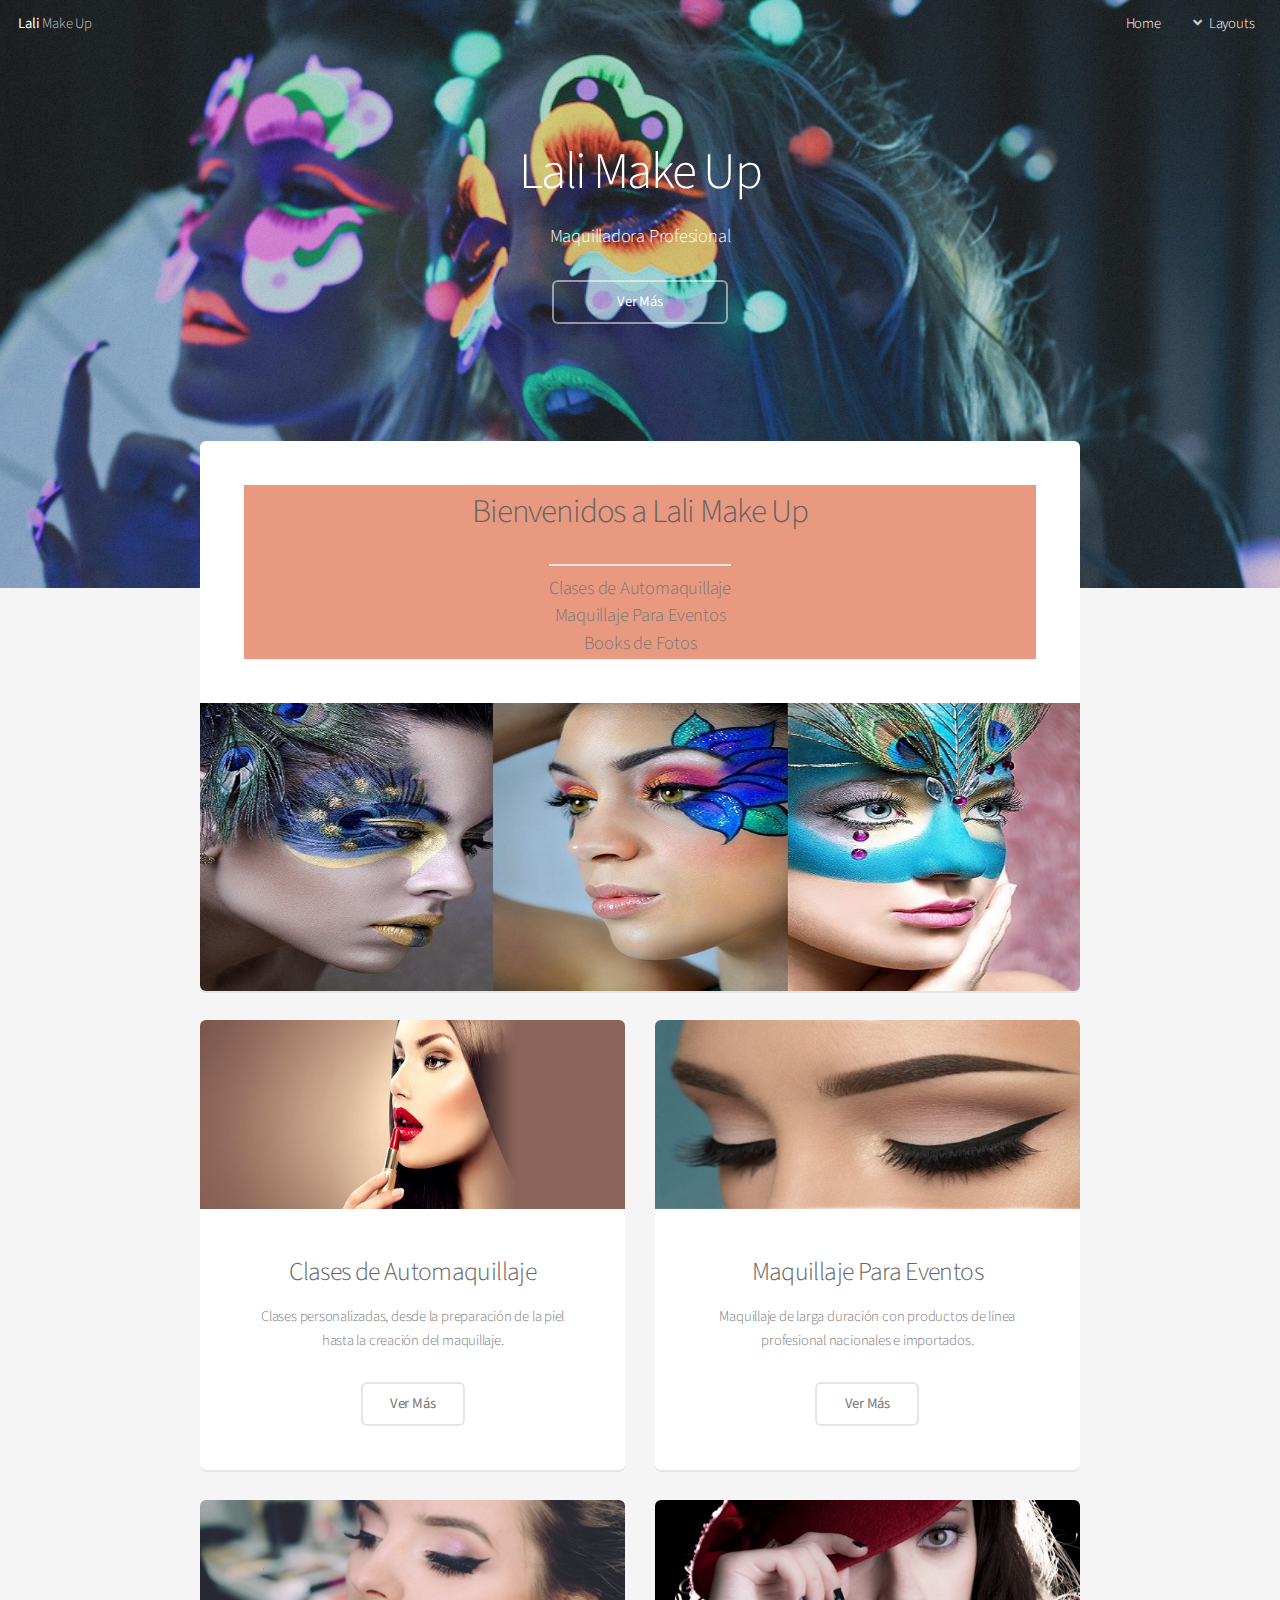
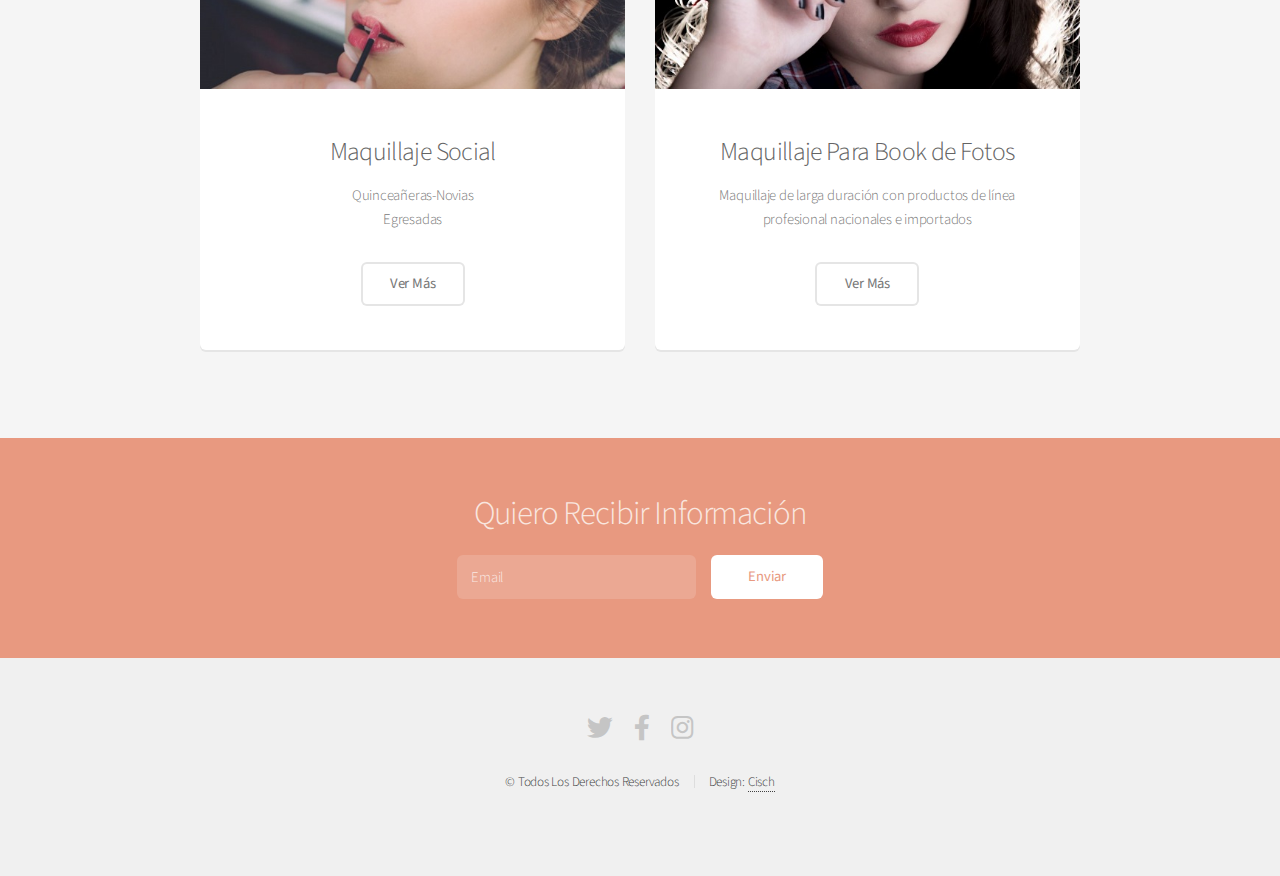
==== commit 8eff581f: "lali" ====
--- a/Agustina/Maquetado/index.html
+++ b/Agustina/Maquetado/index.html
@@ -120,7 +120,7 @@
 				<div class="col-6 col-12-narrower">
 
 					<section class="box special">
-						<span class="image featured"><img src="images/pic02.jpg" alt="" /></span>
+						<span class="image featured"><img src="images/pic021.jpg" alt="" /></span>
 						<h3>Maquillaje Social</h3>
 						<p>Quinceañeras-Novias
 							<br/>
@@ -135,7 +135,7 @@
 				<div class="col-6 col-12-narrower">
 
 					<section class="box special">
-						<span class="image featured"><img src="images/pic03.jpg" alt="" /></span>
+						<span class="image featured"><img src="images/pic031.jpg" alt="" /></span>
 						<h3>Maquillaje Para Book de Fotos</h3>
 						<p>Maquillaje de larga duración con productos de línea profesional nacionales e importados</p>
 						<ul class="actions special">
--- a/Agustina/Maquetado/assets/css/main.css
+++ b/Agustina/Maquetado/assets/css/main.css
@@ -2047,7 +2047,7 @@
 	header.major {
 		padding: 0.1em 0;
 		text-align: center;
-		background-color: rgb(236, 219, 163);
+		background-color:#e89980;
 	}
 
 		header.major h2 {
@@ -3275,7 +3275,7 @@
 			}
 
 		#footer .copyright {
-			color: #999;
+			color: rgb(65, 65, 65);
 			font-size: 0.9em;
 			line-height: 1em;
 			margin: 2em 0 0 0;
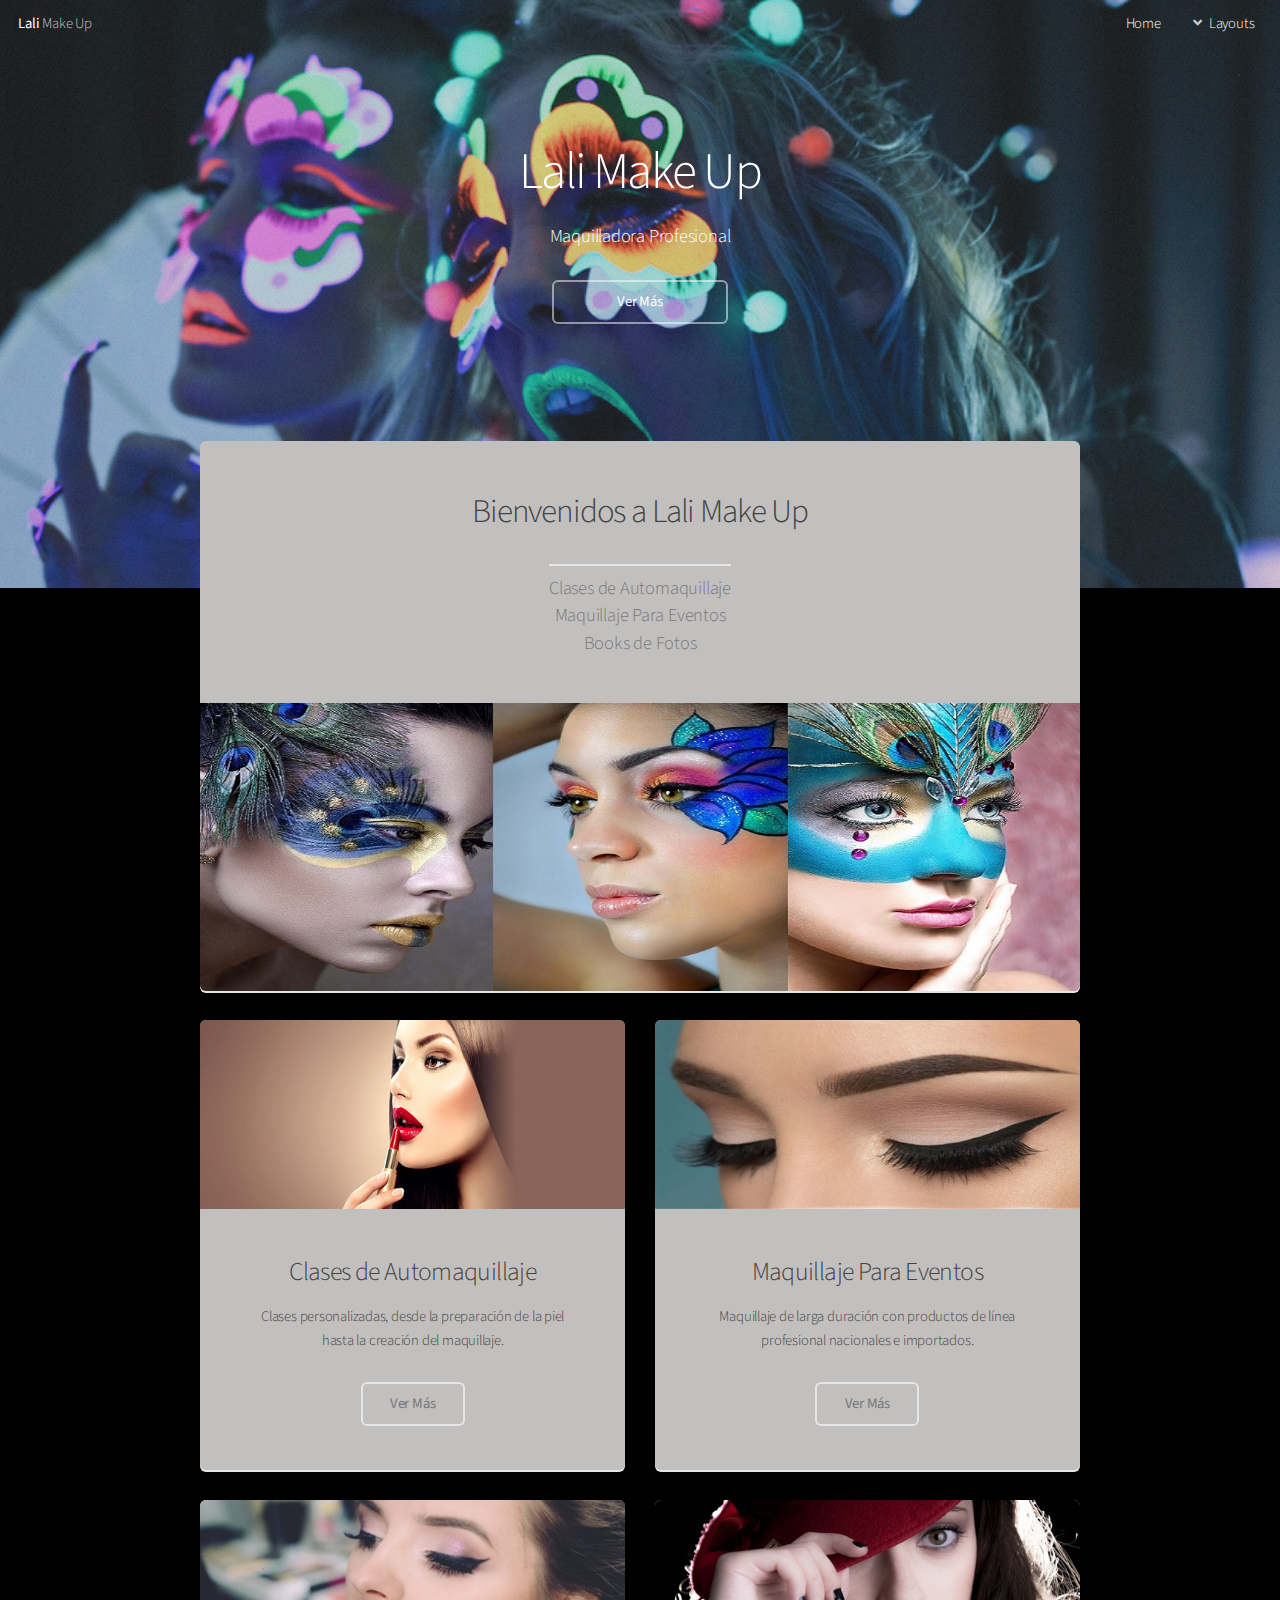
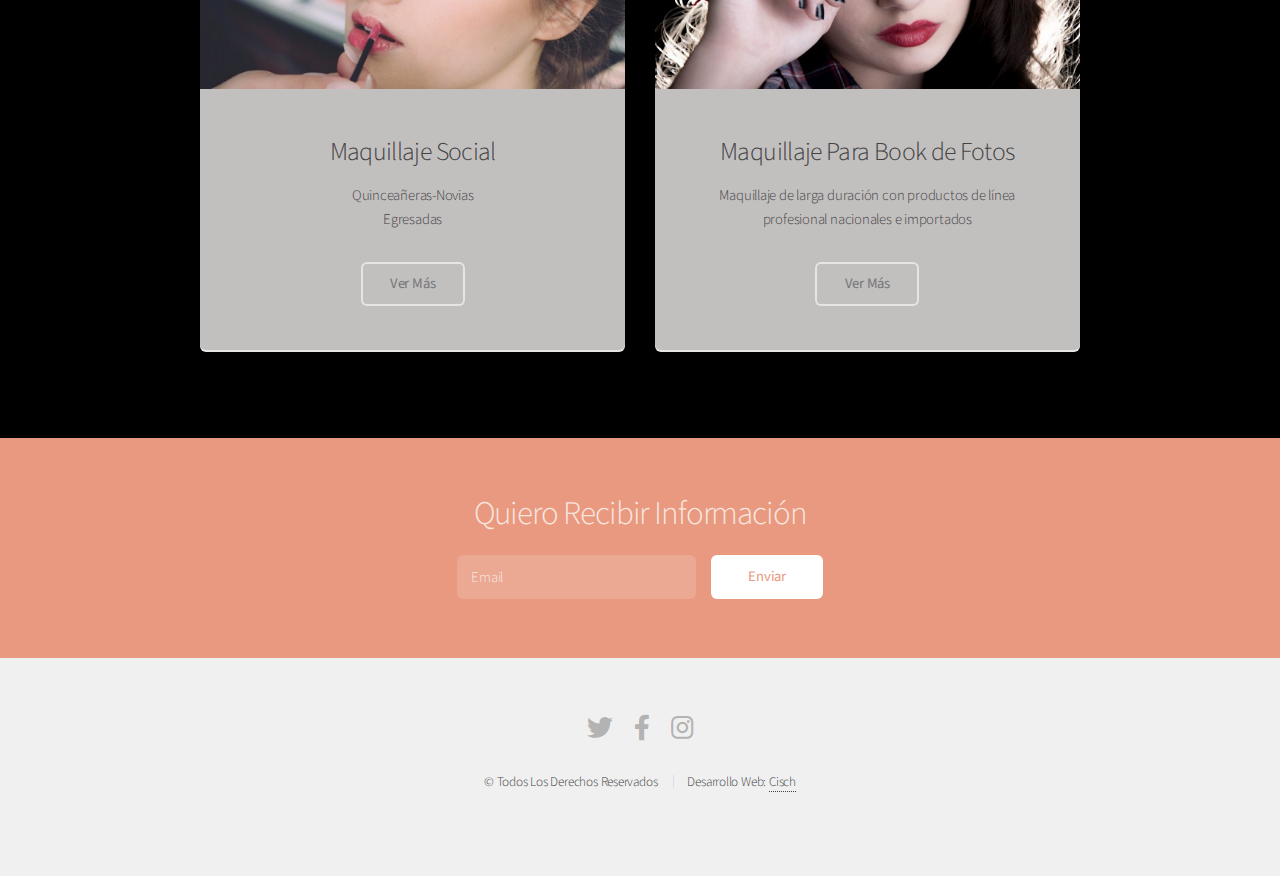
==== commit 60d0831e: "lali" ====
--- a/Agustina/Maquetado/index.html
+++ b/Agustina/Maquetado/index.html
@@ -1,5 +1,5 @@
 <!DOCTYPE HTML>
-<html>
+<html lang="es">
 
 <head>
 	<title>Lali MakeUp</title>
@@ -18,10 +18,10 @@
 					<li>
 						<a href="#" class="icon solid fa-angle-down">Layouts</a>
 						<ul>
-							<li><a href="generic.html">Nosotros</a></li>
-							<li><a href="contact.html">Contacto</a></li>
-							<!-- <li><a href="elements.html">Elements</a></li> -->
-							<li>
+							<li><a href="nosotros.html">Nosotros</a></li>
+							<li><a href="contacto.html">Contacto</a></li>
+							<!-- <li><a href="promociones.html">Promociones</a></li> -->
+							<!-- <li>
 								<a href="#">Maquillajes</a>
 								<ul>
 									<li><a href="#">Automaquillaje</a></li>
@@ -29,7 +29,7 @@
 									<li><a href="#">Book de Fotos</a></li>
 									<li><a href="#">Social</a></li>
 								</ul>
-							</li>
+							</li> -->
 						</ul>
 					</li>
 				</ul>
@@ -176,7 +176,7 @@
 			</ul>
 			<ul class="copyright">
 				<li>&copy; Todos Los Derechos Reservados</li>
-				<li>Design: <a href="·">Cisch</a></li>
+				<li>Desarrollo Web: <a href="·">Cisch</a></li>
 			</ul>
 		</footer>
 
--- a/Agustina/Maquetado/assets/css/main.css
+++ b/Agustina/Maquetado/assets/css/main.css
@@ -105,11 +105,11 @@
 	}
 
 	body {
-		background: #f5f5f5;
+		background: black;
 	}
 
 	body, input, select, textarea {
-		color: #777;
+		color: rgb(67, 67, 67);
 		font-family: "Source Sans Pro", sans-serif;
 		font-size: 16pt;
 		font-weight: 300;
@@ -132,7 +132,7 @@
 		}
 
 	strong, b {
-		color: #646464;
+		color: rgb(67, 67, 67);
 		font-weight: 400;
 	}
 
@@ -145,7 +145,7 @@
 	}
 
 	h1, h2, h3, h4, h5, h6 {
-		color: #646464;
+		color: rgb(67, 67, 67);
 		font-weight: 300;
 		line-height: 1em;
 		margin: 0 0 0.5em 0;
@@ -2047,7 +2047,7 @@
 	header.major {
 		padding: 0.1em 0;
 		text-align: center;
-		background-color:#e89980;
+		background-color:rgb(194, 191, 191);
 	}
 
 		header.major h2 {
@@ -2251,7 +2251,7 @@
 /* Box */
 
 	.box {
-		background: #fff;
+		background: rgb(194, 191, 191);
 		border-radius: 6px;
 		box-shadow: 0 2px 0 0 #e5e5e5;
 		margin: 0 0 2em 0;
